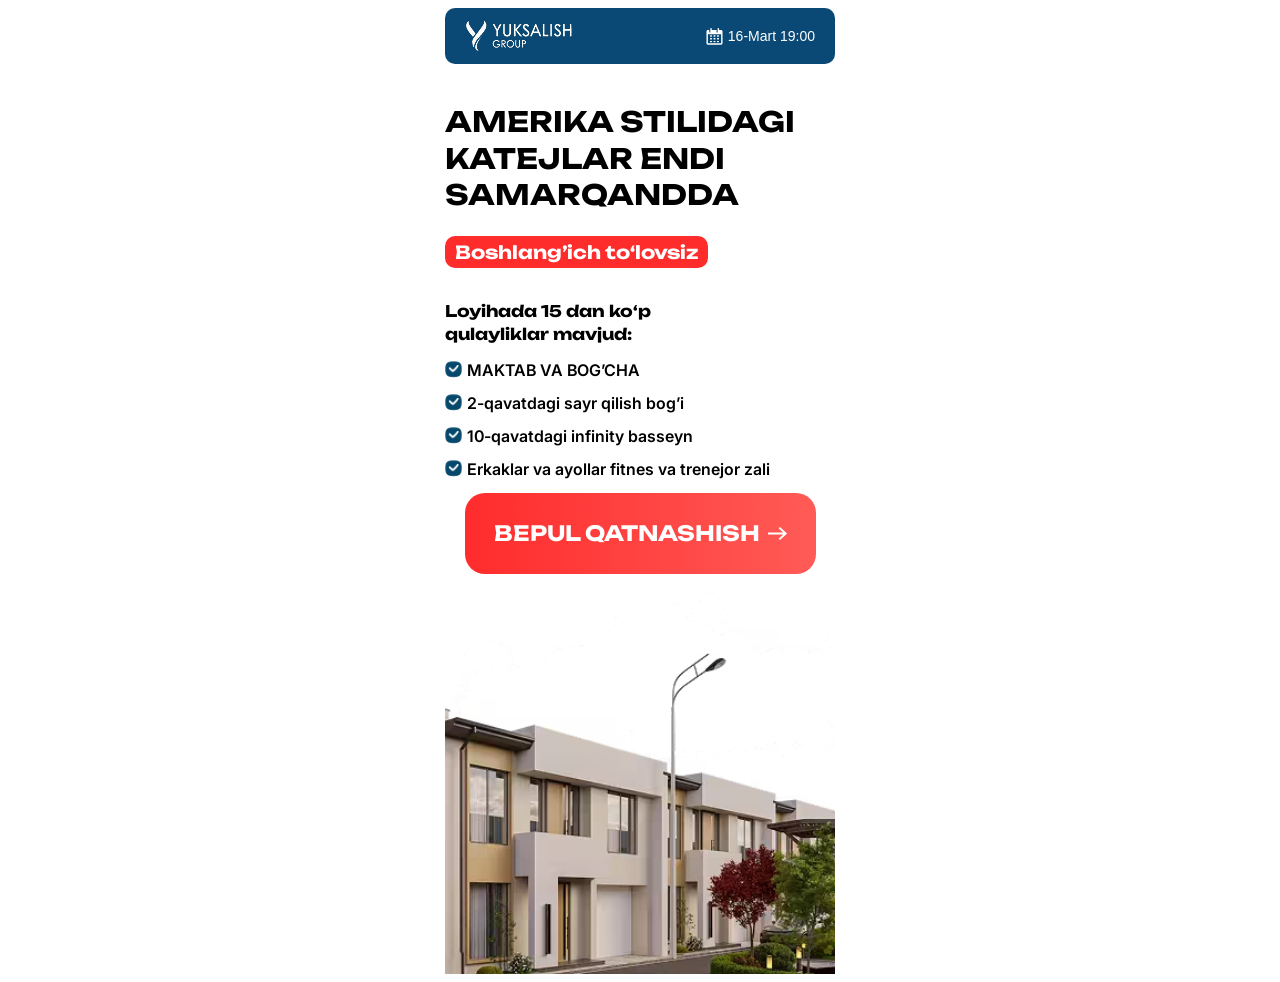
==== c/index.html @ 9c304bfe "first commit" ====
<!DOCTYPE html>
<html lang="uz">

<head>
  <meta charset="UTF-8">
  <meta name="viewport" content="width=device-width, initial-scale=1.0">
  <title>b</title>
  <link rel="stylesheet" href="./css/main.css" media="print" onload="this.media='all'" />
  <noscript>
    <link rel="stylesheet" href="./css/main.css" />
  </noscript>

</head>

<body>

  <header class="header">
    <div class="header__container container">
      <img src="./images/header/header__logo.avif" alt="logo" class="logo" width="107" height="33" loading="lazy">
      <p class="header__text"><img src="./images/header/calendar.svg" alt="ing" width="17" height="17" loading="lazy"
          decoding="async">16-Mart 19:00</p>
    </div>
  </header>

  <section class="hero">
    <div class="hero__container container">
      <h2 class="hero__title">
        Amerika stilidagi katejlar endi
        samarqandda
      </h2>
      <p class="hero__text">Boshlang’ich to‘lovsiz</p>
      <p class="hero__bottom__text">Loyihada 15 dan ko‘p <br> qulayliklar mavjud:</p>
      <div class="hero__bottom__flex">
        <p class="hero__bottom__flex__text"><img src="./images/hero/sitcket.svg" alt="img" width="17" height="17"
            loading="lazy" decoding="async4">MAKTAB VA BOG’CHA</p>
        <p class="hero__bottom__flex__text"><img src="./images/hero/sitcket.svg" alt="img" width="17" height="17"
            loading="lazy" decoding="async4">2-qavatdagi sayr qilish bog’i</p>
        <p class="hero__bottom__flex__text"><img src="./images/hero/sitcket.svg" alt="img" width="17" height="17"
            loading="lazy" decoding="async4">10-qavatdagi infinity basseyn</p>
        <p class="hero__bottom__flex__text"><img src="./images/hero/sitcket.svg" alt="img" width="17" height="17"
            loading="lazy" decoding="async4">Erkaklar va ayollar fitnes va trenejor zali</p>
      </div>
      <button class="btn">Bepul qatnashish <img src="./images/hero/hero__arrow.svg" alt="arrow" width="19" height="13"
          loading="lazy" decoding="async"></button>
      <div class="hero__image-wrapper">
      </div>
    </div>
  </section>

</body>

</html>
---- c/css/main.css ----
@font-face {
	font-family: Gilroy;
	src: url(../fonts/Gilroy/Gilroy-Light.woff2);
}
@font-face {
	font-family: FindSansProBold;
	src: url(../fonts/FindSansPro/FindSansPro-Bold\ \(1\).woff2);
}
@font-face {
	font-family: Inter;
	src: url(../fonts/Inter/Inter_18pt-SemiBold.woff2);
}
/* --- CONTAINER --- */
.container {
	/* 320px dan 390px gacha */
	max-width: clamp(320px, 100%, 390px);
	margin-left: auto;
	margin-right: auto;
	padding-left: 20px;
	padding-right: 20px;
}

/* --- HEADER --- */
.header__container {
	background-color: #0a4975;
	/* 300px -> 350px */
	max-width: clamp(300px, 90vw, 350px);
	width: 100%;
	padding: 6px clamp(15px, 5vw, 20px);
	display: flex;
	align-items: center;
	justify-content: space-between;
	border-radius: 10px;
	height: 44px;
	margin: 0 auto 17px auto;
}

.header__text {
	font-family: GilroyBold, sans-serif;
	font-weight: 400;
	/* 12px -> 14px */
	font-size: clamp(12px, 4vw, 14px);
	line-height: 115%;
	color: #ffffff;
	display: flex;
	align-items: center;
	gap: 5px;
}

/* --- HERO --- */
.hero__container {
	overflow: hidden;
	background:
		linear-gradient(0deg, #ffffff, #ffffff),
		linear-gradient(180deg, rgba(78, 210, 255, 0) 45.66%, #4ed2ff 100%);
	padding-bottom: 0;
}

.hero__title {
	font-family: FindSansProBold, sans-serif;
	font-weight: 700;
	/* 24px -> 28px */
	font-size: clamp(24px, 7vw, 28px);
	line-height: 130%;
	text-transform: uppercase;
	margin-bottom: 5px;
	color: #000000;
}

.hero__text {
	font-family: FindSansProBold, sans-serif;
	font-weight: 700;
	/* 16px -> 18px */
	font-size: clamp(16px, 5vw, 18px);
	line-height: 100%;
	color: #ffffff;
	background-color: #ff2c2c;
	display: inline-flex;
	padding: 7px clamp(8px, 3vw, 10px);
	border-radius: 10px;
	margin-bottom: 16px;
}

.hero__bottom__text {
	font-family: FindSansProBold, sans-serif;
	font-weight: 700;
	/* 14px -> 16px */
	font-size: clamp(14px, 4.5vw, 16px);
	line-height: 140%;
	color: #000000;
	margin-bottom: 12px;
}

.hero__bottom__flex__text {
	font-family: Inter, sans-serif;
	font-weight: 600;
	/* 14px -> 16px */
	font-size: clamp(14px, 4.5vw, 16px);
	line-height: 100%;
	display: flex;
	align-items: center;
	gap: 5px;
}

/* --- BUTTON --- */
.btn {
	font-family: FindSansProBold, sans-serif;
	font-weight: 700;
	/* 18px -> 21px */
	font-size: clamp(18px, 6vw, 21px);
	line-height: 100%;
	text-transform: uppercase;
	display: flex;
	align-items: center;
	justify-content: center;
	border-radius: 20px;
	gap: 8px;
	/* 20px -> 30px vertical padding */
	padding: clamp(20px, 8vw, 30px) 0;
	/* 300px -> 351px */
	max-width: clamp(300px, 95vw, 351px);
	width: 100%;
	color: white;
	background: linear-gradient(90deg, #ff2c2c 0%, #ff5b57 100%);
	border: none;
	cursor: pointer;
	margin-left: auto;
	margin-right: auto;
	transition: transform 0.2s ease;
}

.btn:active {
	transform: scale(0.97);
}

/* --- IMAGE --- */
.hero__image-wrapper {
	background-image: url('../images/hero/logo.avif');
	background-repeat: no-repeat;
	background-size: cover;
	background-position: center;
	/* 300px -> 400px balandlik */
	height: clamp(300px, 80vw, 400px);
	width: 100%;
}
---- c/css/main.css ----
@font-face {
	font-family: Gilroy;
	src: url(../fonts/Gilroy/Gilroy-Light.woff2);
}
@font-face {
	font-family: FindSansProBold;
	src: url(../fonts/FindSansPro/FindSansPro-Bold\ \(1\).woff2);
}
@font-face {
	font-family: Inter;
	src: url(../fonts/Inter/Inter_18pt-SemiBold.woff2);
}
/* --- CONTAINER --- */
.container {
	/* 320px dan 390px gacha */
	max-width: clamp(320px, 100%, 390px);
	margin-left: auto;
	margin-right: auto;
	padding-left: 20px;
	padding-right: 20px;
}

/* --- HEADER --- */
.header__container {
	background-color: #0a4975;
	/* 300px -> 350px */
	max-width: clamp(300px, 90vw, 350px);
	width: 100%;
	padding: 6px clamp(15px, 5vw, 20px);
	display: flex;
	align-items: center;
	justify-content: space-between;
	border-radius: 10px;
	height: 44px;
	margin: 0 auto 17px auto;
}

.header__text {
	font-family: GilroyBold, sans-serif;
	font-weight: 400;
	/* 12px -> 14px */
	font-size: clamp(12px, 4vw, 14px);
	line-height: 115%;
	color: #ffffff;
	display: flex;
	align-items: center;
	gap: 5px;
}

/* --- HERO --- */
.hero__container {
	overflow: hidden;
	background:
		linear-gradient(0deg, #ffffff, #ffffff),
		linear-gradient(180deg, rgba(78, 210, 255, 0) 45.66%, #4ed2ff 100%);
	padding-bottom: 0;
}

.hero__title {
	font-family: FindSansProBold, sans-serif;
	font-weight: 700;
	/* 24px -> 28px */
	font-size: clamp(24px, 7vw, 28px);
	line-height: 130%;
	text-transform: uppercase;
	margin-bottom: 5px;
	color: #000000;
}

.hero__text {
	font-family: FindSansProBold, sans-serif;
	font-weight: 700;
	/* 16px -> 18px */
	font-size: clamp(16px, 5vw, 18px);
	line-height: 100%;
	color: #ffffff;
	background-color: #ff2c2c;
	display: inline-flex;
	padding: 7px clamp(8px, 3vw, 10px);
	border-radius: 10px;
	margin-bottom: 16px;
}

.hero__bottom__text {
	font-family: FindSansProBold, sans-serif;
	font-weight: 700;
	/* 14px -> 16px */
	font-size: clamp(14px, 4.5vw, 16px);
	line-height: 140%;
	color: #000000;
	margin-bottom: 12px;
}

.hero__bottom__flex__text {
	font-family: Inter, sans-serif;
	font-weight: 600;
	/* 14px -> 16px */
	font-size: clamp(14px, 4.5vw, 16px);
	line-height: 100%;
	display: flex;
	align-items: center;
	gap: 5px;
}

/* --- BUTTON --- */
.btn {
	font-family: FindSansProBold, sans-serif;
	font-weight: 700;
	/* 18px -> 21px */
	font-size: clamp(18px, 6vw, 21px);
	line-height: 100%;
	text-transform: uppercase;
	display: flex;
	align-items: center;
	justify-content: center;
	border-radius: 20px;
	gap: 8px;
	/* 20px -> 30px vertical padding */
	padding: clamp(20px, 8vw, 30px) 0;
	/* 300px -> 351px */
	max-width: clamp(300px, 95vw, 351px);
	width: 100%;
	color: white;
	background: linear-gradient(90deg, #ff2c2c 0%, #ff5b57 100%);
	border: none;
	cursor: pointer;
	margin-left: auto;
	margin-right: auto;
	transition: transform 0.2s ease;
}

.btn:active {
	transform: scale(0.97);
}

/* --- IMAGE --- */
.hero__image-wrapper {
	background-image: url('../images/hero/logo.avif');
	background-repeat: no-repeat;
	background-size: cover;
	background-position: center;
	/* 300px -> 400px balandlik */
	height: clamp(300px, 80vw, 400px);
	width: 100%;
}
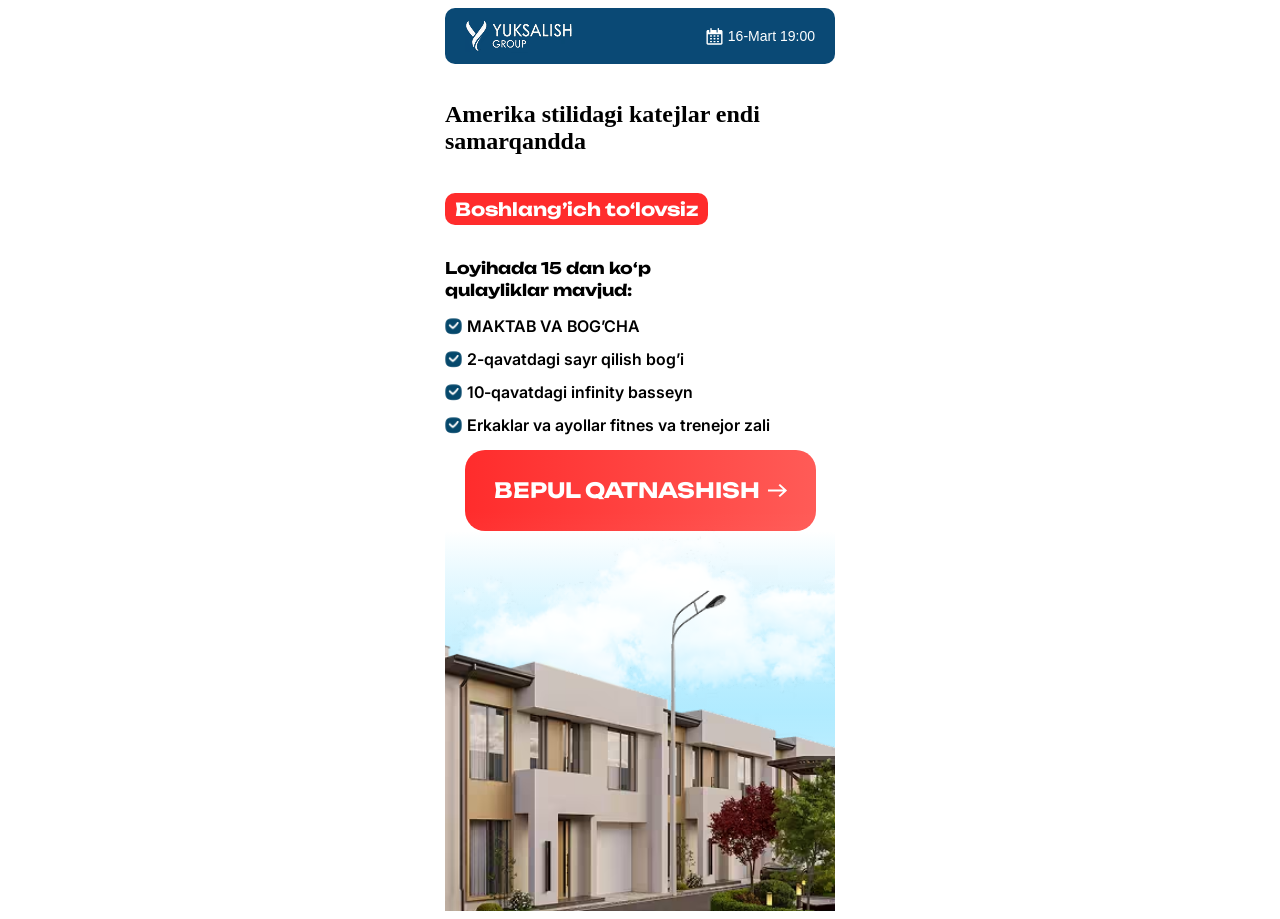
==== commit ac9d4a24: "add" ====
--- a/c/index.html
+++ b/c/index.html
@@ -5,6 +5,9 @@
   <meta charset="UTF-8">
   <meta name="viewport" content="width=device-width, initial-scale=1.0">
   <title>b</title>
+  <style>
+    .container{max-width:clamp(320px, 100%, 390px);margin-left:auto;margin-right:auto;padding-left:20px;padding-right:20px}.header__container{background-color:#0a4975;max-width:clamp(300px, 90vw, 350px);width:100%;padding:6px clamp(15px, 5vw, 20px);display:flex;align-items:center;justify-content:space-between;border-radius:10px;height:44px;margin:0 auto 17px auto}.header__text{font-family:GilroyBold,sans-serif;font-weight:400;font-size:clamp(12px, 4vw, 14px);line-height:115%;color:#fff;display:flex;align-items:center;gap:5px}.hero__container{overflow:hidden;background:linear-gradient(0deg,#ffffff,#ffffff),linear-gradient(180deg,#fff0 45.66%,#4ed2ff 100%);padding-bottom:0};.hero__title{font-family:FindSansProBold,sans-serif;font-weight:700;font-size:clamp(24px, 7vw, 28px);line-height:130%;text-transform:uppercase;margin-bottom:5px;color:#000}.hero__text{font-family:FindSansProBold,sans-serif;font-weight:700;font-size:clamp(16px, 5vw, 18px);line-height:100%;color:#fff;background-color:#ff2c2c;display:inline-flex;padding:7px clamp(8px, 3vw, 10px);border-radius:10px;margin-bottom:16px}.hero__bottom__text{font-family:FindSansProBold,sans-serif;font-weight:700;font-size:clamp(14px, 4.5vw, 16px);line-height:140%;color:#000;margin-bottom:12px}.hero__bottom__flex__text{font-family:Inter,sans-serif;font-weight:600;font-size:clamp(14px, 4.5vw, 16px);line-height:100%;display:flex;align-items:center;gap:5px}.btn{font-family:FindSansProBold,sans-serif;font-weight:700;font-size:clamp(18px, 6vw, 21px);line-height:100%;text-transform:uppercase;display:flex;align-items:center;justify-content:center;border-radius:20px;gap:8px;padding:clamp(20px, 8vw, 30px) 0;max-width:clamp(300px, 95vw, 351px);width:100%;color:#fff;background:linear-gradient(90deg,#ff2c2c 0%,#ff5b57 100%);border:none;cursor:pointer;margin-left:auto;margin-right:auto;transition:transform 0.2s ease}.btn:active{transform:scale(.97)}
+  </style>
   <link rel="stylesheet" href="./css/main.css" media="print" onload="this.media='all'" />
   <noscript>
     <link rel="stylesheet" href="./css/main.css" />
@@ -40,13 +43,62 @@
         <p class="hero__bottom__flex__text"><img src="./images/hero/sitcket.svg" alt="img" width="17" height="17"
             loading="lazy" decoding="async4">Erkaklar va ayollar fitnes va trenejor zali</p>
       </div>
-      <button class="btn">Bepul qatnashish <img src="./images/hero/hero__arrow.svg" alt="arrow" width="19" height="13"
+      <button class="btn" id="open">Bepul qatnashish <img src="./images/hero/hero__arrow.svg" alt="arrow" width="19" height="13"
           loading="lazy" decoding="async"></button>
       <div class="hero__image-wrapper">
       </div>
     </div>
   </section>
 
+      <div id="registrationModal" class="homeModal" style="display: none">  
+    <div class="homeModalOverlay"></div>
+    <div class="homeFormContainer">
+      <button class="closeButton" id="closeModalBtn">
+        <svg xmlns="http://www.w3.org/2000/svg" width="16" height="16" viewBox="0 0 12 12" fill="none">
+          <path d="M1 11L11 1M1 1.00001L11 11" stroke="currentColor" stroke-width="1.5" stroke-linecap="round" />
+        </svg>
+      </button>
+      <div class="homeFormTop">
+        <h1 class="homeFormTopTitle">
+          Ro'yxatdan o'tish uchun <br> ma'lumotlaringizni kiriting!
+        </h1>
+      </div>
+      <form id="registrationForm" name="contact-form">
+        <div class="HomeFormRow">
+          <label class="HomeFormRowLabel" for="name">Ismingiz:</label>
+          <input class="HomeFormRowInput" type="text" id="name" name="name" placeholder="Ismingizni kiriting"
+            autocomplete="name" />
+          <p class="homeFormErrorText" id="nameError" style="display: none">❌ Ismingizni kiriting!</p>
+        </div>
+
+        <div class="HomeFormRow">
+          <label class="HomeFormRowLabel" for="phone">Telefon raqamingiz:</label>
+          <div class="phone-input-container">
+            <button type="button" class="selected-country" id="selectedCountry">
+              
+              <span class="selected-code" id="selectedCountryCodeText">+998</span>
+            </button>
+            <div class="country-dropdown" id="countryDropdown" style="display:none"></div>
+            <div class="phone-field" style="flex: 1;">
+              <input class="HomeFormRowInput phone-input" type="tel" id="phone" name="phone" inputmode="numeric"
+                placeholder="88 888 88 88" autocomplete="tel"
+                style="border: none; background-color: transparent; padding-left: 5px; width: 100%;" />
+            </div>
+          </div>
+          <p class="homeFormErrorText" id="phoneError" style="display:none">❌ Telefon raqam mos emas!</p>
+        </div>
+
+        <button type="submit" class="HomeFormBtn" id="submitBtn">DAVOM ETISH</button>
+      </form>
+    </div>
+  </div>
+
+  <script defer src="./js/app.js"></script>
+  <script defer src="./js/main.js"></script>
+  <script defer src="./js/phoneFormatter.js"></script>
+  <script defer src="./js/thankYou.js"></script>
+
+
 </body>
 
 </html>
--- a/c/css/main.css
+++ b/c/css/main.css
@@ -1,18 +1,24 @@
 @font-face {
 	font-family: Gilroy;
 	src: url(../fonts/Gilroy/Gilroy-Light.woff2);
+	font-display: swap;
 }
 @font-face {
 	font-family: FindSansProBold;
-	src: url(../fonts/FindSansPro/FindSansPro-Bold\ \(1\).woff2);
+	src: url(../fonts/FindSansPro/FindSansPro-Bold.woff2);
+	font-display: swap;
 }
 @font-face {
 	font-family: Inter;
 	src: url(../fonts/Inter/Inter_18pt-SemiBold.woff2);
+	font-display: swap;
 }
-/* --- CONTAINER --- */
+
+.homeModal, .homeModalOverlay {position: fixed;top: 0;height: 100vh;width: 100%;left: 0;}.homeModal {z-index: 9999;justify-content: center;align-items: center;display: flex;}.homeModalOverlay {background-color: rgba(0, 0, 0, 0.3);backdrop-filter: blur(5px);}.homeFormContainer {position: relative;z-index: 9999;background-color: #fff;color: #000;border-radius: 8px;padding: 20px 40px 40px;width: 100%;max-width: 520px;box-shadow: 0 4px 12px rgba(0, 0, 0, 0.1);margin: 0 20px;position: fixed;top: 50%;left: 50%;transform: translate(-50%, -50%);}.homeFormTop {display: flex;justify-content: space-between;}.homeFormTopTitle {font-family: Inter, sans-serif;font-size: clamp(21px, 6.6vw, 24px);margin: 0 0 20px;color: #000;font-weight: 600;text-align: center;margin-left: auto;margin-right: auto;}.closeButton {background: 0 0;border: none;cursor: pointer;padding: 4px;justify-content: center;align-items: center;display: flex;position: absolute;top: 20px;right: 20px;color: #000;}.homeFormErrorText {color: #e53e3e;margin-bottom: 12px;font-size: 14px;font-family: system-ui, -apple-system, BlinkMacSystemFont, "Segoe UI", sans-serif;padding-top: 5px;padding-bottom: 5px;}.HomeFormRowInput, .HomeFormRowLabel {font-family: system-ui, -apple-system, BlinkMacSystemFont, "Segoe UI", sans-serif;font-size: 18px;}.HomeFormRow {margin-bottom: 20px;}.HomeFormRowLabel {display: block;margin-bottom: 6px;color: #000;}.HomeFormRowInput {width: 100%;padding: 10px 16px;border: 1px solid #c9c9c9;min-height: 48px;background-color: #f3f7f8;border-radius: 6px;font-weight: 400;outline: 0;height: 50px;transition: border-color 0.2s;}.HomeFormRowInput:focus {border-color: #e71f1f;}.HomeFormRowInput::placeholder {color: #aaa;}.HomeFormBtn {font-family: sans-serif;height: 60px;width: 100%;cursor: pointer;border-radius: 10px;background-color: #e71f1f;transition: 0.3s;font-weight: 700;font-size: 28px;color: white;text-transform: uppercase;border: none;position: relative;display: flex;align-items: center;justify-content: center;}.phone-input-container {display: flex;align-items: center;position: relative;border: 1px solid #c9c9c9;background-color: transparent;border-radius: 6px;}.phone-input-container:focus {border-color: #e71f1f;}.selected-code {display: flex;margin-left: 10px;}.country-selector {position: relative;margin-right: 10px;}.selected-country {display: flex;align-items: center;padding: 10px;padding-right: 0;border-radius: 6px;cursor: pointer;min-height: 50px;font-family: sans-serif !important;font-size: 18px;font-weight: 400 !important;min-width: max-content;border: none;background-color: transparent;}.country-dropdown {position: absolute;top: 110%;left: 0;width: 100%;background-color: #fff;border: 1px solid #c9c9c9;border-radius: 6px;box-shadow: 0 4px 12px rgba(0, 0, 0, 0.1);z-index: 40;max-height: 200px;overflow-y: auto;font-family: sans-serif !important;font-weight: 400 !important;}.country-option {display: flex;justify-content: space-between;align-items: center;padding: 10px;cursor: pointer;font-family: sans-serif;font-weight: 400 !important;}.country-option:hover {background-color: #f3f7f8;}.country-option.selected {background-color: #e6f0fa;}@media screen and (max-width: 768px) {.homeFormContainer {max-width: 100%;padding: 80px 20px 20px;margin: 0;border-radius: 6px;height: 100vh;}.homeFormTopTitle {text-align: center;max-width: 408px;margin-left: auto;margin-right: auto;font-weight: 700;margin-bottom: 15px;}.homeFormTop {flex-direction: column;align-items: flex-start;}.closeButton {width: 100%;height: 50px;background-color: #000;color: #fff;padding-right: 20px;top: 0;left: 0;justify-content: end;}.homeFormErrorText {font-size: 12px;margin-bottom: 8px;}.HomeFormRowLabel {margin-bottom: 6px;}.HomeFormRowInput {padding: 0 12px;min-height: 40px;background-color: transparent;}.HomeFormRowInput::placeholder {color: #a3a3a3;}.HomeFormBtn {font-size: 18px;font-weight: 700;margin-top: 24px;}}@media screen and (max-width: 480px) {.homeFormContainer {max-width: 100%;padding: 80px 20px 20px;margin: 0;border-radius: 6px;height: 100vh;}.homeFormTopTitle {text-align: center;margin: 0 auto 15px;}.homeFormErrorText {font-size: 12px;margin-bottom: 8px;}.HomeFormRowLabel {margin-bottom: 6px;}.HomeFormRowInput {padding: 0 12px;min-height: 40px;background-color: transparent;border-radius: 10px;}.HomeFormRowInput::placeholder {color: #a3a3a3;}.HomeFormBtn {font-size: 16px;padding: 10px 0;margin-top: 24px;height: 50px;}}
+
+
+/* 
 .container {
-	/* 320px dan 390px gacha */
 	max-width: clamp(320px, 100%, 390px);
 	margin-left: auto;
 	margin-right: auto;
@@ -20,10 +26,8 @@
 	padding-right: 20px;
 }
 
-/* --- HEADER --- */
 .header__container {
 	background-color: #0a4975;
-	/* 300px -> 350px */
 	max-width: clamp(300px, 90vw, 350px);
 	width: 100%;
 	padding: 6px clamp(15px, 5vw, 20px);
@@ -38,7 +42,6 @@
 .header__text {
 	font-family: GilroyBold, sans-serif;
 	font-weight: 400;
-	/* 12px -> 14px */
 	font-size: clamp(12px, 4vw, 14px);
 	line-height: 115%;
 	color: #ffffff;
@@ -47,7 +50,6 @@
 	gap: 5px;
 }
 
-/* --- HERO --- */
 .hero__container {
 	overflow: hidden;
 	background:
@@ -59,7 +61,6 @@
 .hero__title {
 	font-family: FindSansProBold, sans-serif;
 	font-weight: 700;
-	/* 24px -> 28px */
 	font-size: clamp(24px, 7vw, 28px);
 	line-height: 130%;
 	text-transform: uppercase;
@@ -70,7 +71,6 @@
 .hero__text {
 	font-family: FindSansProBold, sans-serif;
 	font-weight: 700;
-	/* 16px -> 18px */
 	font-size: clamp(16px, 5vw, 18px);
 	line-height: 100%;
 	color: #ffffff;
@@ -84,7 +84,6 @@
 .hero__bottom__text {
 	font-family: FindSansProBold, sans-serif;
 	font-weight: 700;
-	/* 14px -> 16px */
 	font-size: clamp(14px, 4.5vw, 16px);
 	line-height: 140%;
 	color: #000000;
@@ -94,7 +93,6 @@
 .hero__bottom__flex__text {
 	font-family: Inter, sans-serif;
 	font-weight: 600;
-	/* 14px -> 16px */
 	font-size: clamp(14px, 4.5vw, 16px);
 	line-height: 100%;
 	display: flex;
@@ -102,11 +100,9 @@
 	gap: 5px;
 }
 
-/* --- BUTTON --- */
 .btn {
 	font-family: FindSansProBold, sans-serif;
 	font-weight: 700;
-	/* 18px -> 21px */
 	font-size: clamp(18px, 6vw, 21px);
 	line-height: 100%;
 	text-transform: uppercase;
@@ -115,9 +111,7 @@
 	justify-content: center;
 	border-radius: 20px;
 	gap: 8px;
-	/* 20px -> 30px vertical padding */
 	padding: clamp(20px, 8vw, 30px) 0;
-	/* 300px -> 351px */
 	max-width: clamp(300px, 95vw, 351px);
 	width: 100%;
 	color: white;
@@ -131,15 +125,44 @@
 
 .btn:active {
 	transform: scale(0.97);
+} */
+
+.hero__image-wrapper {
+  width: 100%;
+  height: clamp(350px, 90vw, 400px); /* Biroq balandroq qildik, yoyilishi chiroyli bo'lishi uchun */
+  position: relative;
+  
+  background-image: 
+    /* 1. Asosiy rasm */
+    url('../images/hero/logo.avif'), 
+    /* 2. Oq rangli fade - tugma atrofini tozalash uchun */
+    linear-gradient(180deg, 
+      rgba(255, 255, 255, 0) 0%, 
+      rgba(255, 255, 255, 0.2) 50%, 
+      rgba(255, 255, 255, 1) 90% /* Tugma tagida butunlay oq bo'ladi */
+    ),
+    /* 3. Ko'k gradient - tepadan tugma tagigacha yoyiladi */
+    linear-gradient(180deg, 
+      rgba(78, 210, 255, 0) 5%, 
+      rgba(78, 210, 255, 0.5) 45%, 
+      rgba(78, 210, 255, 0.8) 75%, 
+      #4ed2ff 100%
+    );
+
+  background-repeat: no-repeat;
+  background-size: cover;
+  background-position: center 15%; /* Binolarni biroz teparoqqa surdik */
+  
+  /* Tugma va matnlar uchun zamin tayyorlaymiz */
+  margin-top: -20px; 
 }
 
-/* --- IMAGE --- */
-.hero__image-wrapper {
-	background-image: url('../images/hero/logo.avif');
-	background-repeat: no-repeat;
-	background-size: cover;
-	background-position: center;
-	/* 300px -> 400px balandlik */
-	height: clamp(300px, 80vw, 400px);
-	width: 100%;
-}
+/* Agar tugma shu wrapper ichida bo'lsa, uning soyasini ham biroz moslaymiz */
+.inner__btn {
+  /* ... sizdagi qolgan stillar ... */
+  z-index: 10;
+  /* Tugma ostidagi soya gradient bilan urushmasligi uchun biroz shaffofroq */
+  box-shadow: 
+    0px 6px 0px 0px #d61f1f,
+    0px 2px 3px 1px rgba(255, 255, 255, 0.3) inset;
+}
--- a/c/css/main.css
+++ b/c/css/main.css
@@ -1,18 +1,24 @@
 @font-face {
 	font-family: Gilroy;
 	src: url(../fonts/Gilroy/Gilroy-Light.woff2);
+	font-display: swap;
 }
 @font-face {
 	font-family: FindSansProBold;
-	src: url(../fonts/FindSansPro/FindSansPro-Bold\ \(1\).woff2);
+	src: url(../fonts/FindSansPro/FindSansPro-Bold.woff2);
+	font-display: swap;
 }
 @font-face {
 	font-family: Inter;
 	src: url(../fonts/Inter/Inter_18pt-SemiBold.woff2);
+	font-display: swap;
 }
-/* --- CONTAINER --- */
+
+.homeModal, .homeModalOverlay {position: fixed;top: 0;height: 100vh;width: 100%;left: 0;}.homeModal {z-index: 9999;justify-content: center;align-items: center;display: flex;}.homeModalOverlay {background-color: rgba(0, 0, 0, 0.3);backdrop-filter: blur(5px);}.homeFormContainer {position: relative;z-index: 9999;background-color: #fff;color: #000;border-radius: 8px;padding: 20px 40px 40px;width: 100%;max-width: 520px;box-shadow: 0 4px 12px rgba(0, 0, 0, 0.1);margin: 0 20px;position: fixed;top: 50%;left: 50%;transform: translate(-50%, -50%);}.homeFormTop {display: flex;justify-content: space-between;}.homeFormTopTitle {font-family: Inter, sans-serif;font-size: clamp(21px, 6.6vw, 24px);margin: 0 0 20px;color: #000;font-weight: 600;text-align: center;margin-left: auto;margin-right: auto;}.closeButton {background: 0 0;border: none;cursor: pointer;padding: 4px;justify-content: center;align-items: center;display: flex;position: absolute;top: 20px;right: 20px;color: #000;}.homeFormErrorText {color: #e53e3e;margin-bottom: 12px;font-size: 14px;font-family: system-ui, -apple-system, BlinkMacSystemFont, "Segoe UI", sans-serif;padding-top: 5px;padding-bottom: 5px;}.HomeFormRowInput, .HomeFormRowLabel {font-family: system-ui, -apple-system, BlinkMacSystemFont, "Segoe UI", sans-serif;font-size: 18px;}.HomeFormRow {margin-bottom: 20px;}.HomeFormRowLabel {display: block;margin-bottom: 6px;color: #000;}.HomeFormRowInput {width: 100%;padding: 10px 16px;border: 1px solid #c9c9c9;min-height: 48px;background-color: #f3f7f8;border-radius: 6px;font-weight: 400;outline: 0;height: 50px;transition: border-color 0.2s;}.HomeFormRowInput:focus {border-color: #e71f1f;}.HomeFormRowInput::placeholder {color: #aaa;}.HomeFormBtn {font-family: sans-serif;height: 60px;width: 100%;cursor: pointer;border-radius: 10px;background-color: #e71f1f;transition: 0.3s;font-weight: 700;font-size: 28px;color: white;text-transform: uppercase;border: none;position: relative;display: flex;align-items: center;justify-content: center;}.phone-input-container {display: flex;align-items: center;position: relative;border: 1px solid #c9c9c9;background-color: transparent;border-radius: 6px;}.phone-input-container:focus {border-color: #e71f1f;}.selected-code {display: flex;margin-left: 10px;}.country-selector {position: relative;margin-right: 10px;}.selected-country {display: flex;align-items: center;padding: 10px;padding-right: 0;border-radius: 6px;cursor: pointer;min-height: 50px;font-family: sans-serif !important;font-size: 18px;font-weight: 400 !important;min-width: max-content;border: none;background-color: transparent;}.country-dropdown {position: absolute;top: 110%;left: 0;width: 100%;background-color: #fff;border: 1px solid #c9c9c9;border-radius: 6px;box-shadow: 0 4px 12px rgba(0, 0, 0, 0.1);z-index: 40;max-height: 200px;overflow-y: auto;font-family: sans-serif !important;font-weight: 400 !important;}.country-option {display: flex;justify-content: space-between;align-items: center;padding: 10px;cursor: pointer;font-family: sans-serif;font-weight: 400 !important;}.country-option:hover {background-color: #f3f7f8;}.country-option.selected {background-color: #e6f0fa;}@media screen and (max-width: 768px) {.homeFormContainer {max-width: 100%;padding: 80px 20px 20px;margin: 0;border-radius: 6px;height: 100vh;}.homeFormTopTitle {text-align: center;max-width: 408px;margin-left: auto;margin-right: auto;font-weight: 700;margin-bottom: 15px;}.homeFormTop {flex-direction: column;align-items: flex-start;}.closeButton {width: 100%;height: 50px;background-color: #000;color: #fff;padding-right: 20px;top: 0;left: 0;justify-content: end;}.homeFormErrorText {font-size: 12px;margin-bottom: 8px;}.HomeFormRowLabel {margin-bottom: 6px;}.HomeFormRowInput {padding: 0 12px;min-height: 40px;background-color: transparent;}.HomeFormRowInput::placeholder {color: #a3a3a3;}.HomeFormBtn {font-size: 18px;font-weight: 700;margin-top: 24px;}}@media screen and (max-width: 480px) {.homeFormContainer {max-width: 100%;padding: 80px 20px 20px;margin: 0;border-radius: 6px;height: 100vh;}.homeFormTopTitle {text-align: center;margin: 0 auto 15px;}.homeFormErrorText {font-size: 12px;margin-bottom: 8px;}.HomeFormRowLabel {margin-bottom: 6px;}.HomeFormRowInput {padding: 0 12px;min-height: 40px;background-color: transparent;border-radius: 10px;}.HomeFormRowInput::placeholder {color: #a3a3a3;}.HomeFormBtn {font-size: 16px;padding: 10px 0;margin-top: 24px;height: 50px;}}
+
+
+/* 
 .container {
-	/* 320px dan 390px gacha */
 	max-width: clamp(320px, 100%, 390px);
 	margin-left: auto;
 	margin-right: auto;
@@ -20,10 +26,8 @@
 	padding-right: 20px;
 }
 
-/* --- HEADER --- */
 .header__container {
 	background-color: #0a4975;
-	/* 300px -> 350px */
 	max-width: clamp(300px, 90vw, 350px);
 	width: 100%;
 	padding: 6px clamp(15px, 5vw, 20px);
@@ -38,7 +42,6 @@
 .header__text {
 	font-family: GilroyBold, sans-serif;
 	font-weight: 400;
-	/* 12px -> 14px */
 	font-size: clamp(12px, 4vw, 14px);
 	line-height: 115%;
 	color: #ffffff;
@@ -47,7 +50,6 @@
 	gap: 5px;
 }
 
-/* --- HERO --- */
 .hero__container {
 	overflow: hidden;
 	background:
@@ -59,7 +61,6 @@
 .hero__title {
 	font-family: FindSansProBold, sans-serif;
 	font-weight: 700;
-	/* 24px -> 28px */
 	font-size: clamp(24px, 7vw, 28px);
 	line-height: 130%;
 	text-transform: uppercase;
@@ -70,7 +71,6 @@
 .hero__text {
 	font-family: FindSansProBold, sans-serif;
 	font-weight: 700;
-	/* 16px -> 18px */
 	font-size: clamp(16px, 5vw, 18px);
 	line-height: 100%;
 	color: #ffffff;
@@ -84,7 +84,6 @@
 .hero__bottom__text {
 	font-family: FindSansProBold, sans-serif;
 	font-weight: 700;
-	/* 14px -> 16px */
 	font-size: clamp(14px, 4.5vw, 16px);
 	line-height: 140%;
 	color: #000000;
@@ -94,7 +93,6 @@
 .hero__bottom__flex__text {
 	font-family: Inter, sans-serif;
 	font-weight: 600;
-	/* 14px -> 16px */
 	font-size: clamp(14px, 4.5vw, 16px);
 	line-height: 100%;
 	display: flex;
@@ -102,11 +100,9 @@
 	gap: 5px;
 }
 
-/* --- BUTTON --- */
 .btn {
 	font-family: FindSansProBold, sans-serif;
 	font-weight: 700;
-	/* 18px -> 21px */
 	font-size: clamp(18px, 6vw, 21px);
 	line-height: 100%;
 	text-transform: uppercase;
@@ -115,9 +111,7 @@
 	justify-content: center;
 	border-radius: 20px;
 	gap: 8px;
-	/* 20px -> 30px vertical padding */
 	padding: clamp(20px, 8vw, 30px) 0;
-	/* 300px -> 351px */
 	max-width: clamp(300px, 95vw, 351px);
 	width: 100%;
 	color: white;
@@ -131,15 +125,44 @@
 
 .btn:active {
 	transform: scale(0.97);
+} */
+
+.hero__image-wrapper {
+  width: 100%;
+  height: clamp(350px, 90vw, 400px); /* Biroq balandroq qildik, yoyilishi chiroyli bo'lishi uchun */
+  position: relative;
+  
+  background-image: 
+    /* 1. Asosiy rasm */
+    url('../images/hero/logo.avif'), 
+    /* 2. Oq rangli fade - tugma atrofini tozalash uchun */
+    linear-gradient(180deg, 
+      rgba(255, 255, 255, 0) 0%, 
+      rgba(255, 255, 255, 0.2) 50%, 
+      rgba(255, 255, 255, 1) 90% /* Tugma tagida butunlay oq bo'ladi */
+    ),
+    /* 3. Ko'k gradient - tepadan tugma tagigacha yoyiladi */
+    linear-gradient(180deg, 
+      rgba(78, 210, 255, 0) 5%, 
+      rgba(78, 210, 255, 0.5) 45%, 
+      rgba(78, 210, 255, 0.8) 75%, 
+      #4ed2ff 100%
+    );
+
+  background-repeat: no-repeat;
+  background-size: cover;
+  background-position: center 15%; /* Binolarni biroz teparoqqa surdik */
+  
+  /* Tugma va matnlar uchun zamin tayyorlaymiz */
+  margin-top: -20px; 
 }
 
-/* --- IMAGE --- */
-.hero__image-wrapper {
-	background-image: url('../images/hero/logo.avif');
-	background-repeat: no-repeat;
-	background-size: cover;
-	background-position: center;
-	/* 300px -> 400px balandlik */
-	height: clamp(300px, 80vw, 400px);
-	width: 100%;
-}
+/* Agar tugma shu wrapper ichida bo'lsa, uning soyasini ham biroz moslaymiz */
+.inner__btn {
+  /* ... sizdagi qolgan stillar ... */
+  z-index: 10;
+  /* Tugma ostidagi soya gradient bilan urushmasligi uchun biroz shaffofroq */
+  box-shadow: 
+    0px 6px 0px 0px #d61f1f,
+    0px 2px 3px 1px rgba(255, 255, 255, 0.3) inset;
+}
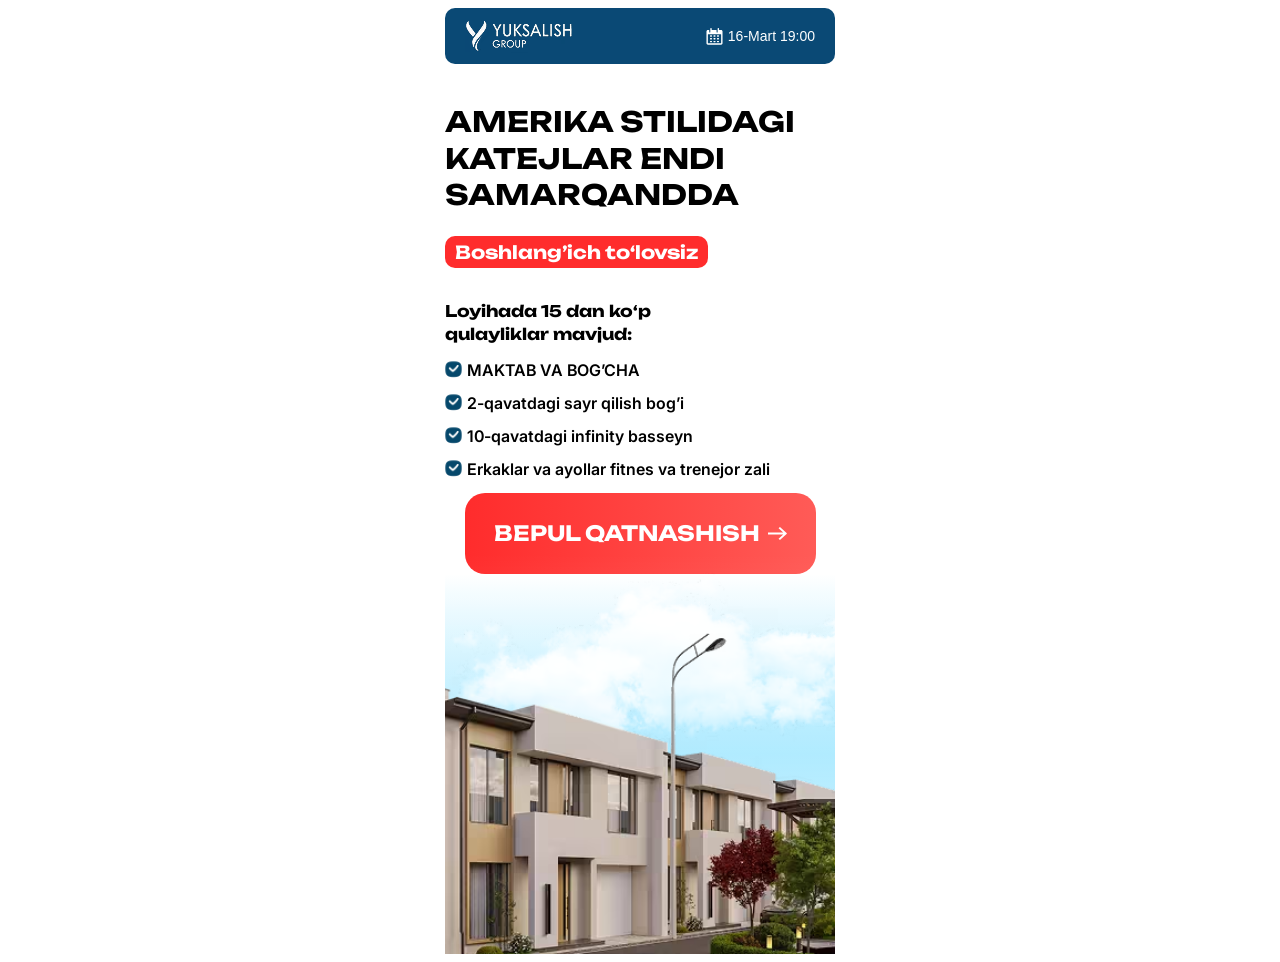
==== commit cf85d184: "add" ====
--- a/c/index.html
+++ b/c/index.html
@@ -6,7 +6,7 @@
   <meta name="viewport" content="width=device-width, initial-scale=1.0">
   <title>b</title>
   <style>
-    .container{max-width:clamp(320px, 100%, 390px);margin-left:auto;margin-right:auto;padding-left:20px;padding-right:20px}.header__container{background-color:#0a4975;max-width:clamp(300px, 90vw, 350px);width:100%;padding:6px clamp(15px, 5vw, 20px);display:flex;align-items:center;justify-content:space-between;border-radius:10px;height:44px;margin:0 auto 17px auto}.header__text{font-family:GilroyBold,sans-serif;font-weight:400;font-size:clamp(12px, 4vw, 14px);line-height:115%;color:#fff;display:flex;align-items:center;gap:5px}.hero__container{overflow:hidden;background:linear-gradient(0deg,#ffffff,#ffffff),linear-gradient(180deg,#fff0 45.66%,#4ed2ff 100%);padding-bottom:0};.hero__title{font-family:FindSansProBold,sans-serif;font-weight:700;font-size:clamp(24px, 7vw, 28px);line-height:130%;text-transform:uppercase;margin-bottom:5px;color:#000}.hero__text{font-family:FindSansProBold,sans-serif;font-weight:700;font-size:clamp(16px, 5vw, 18px);line-height:100%;color:#fff;background-color:#ff2c2c;display:inline-flex;padding:7px clamp(8px, 3vw, 10px);border-radius:10px;margin-bottom:16px}.hero__bottom__text{font-family:FindSansProBold,sans-serif;font-weight:700;font-size:clamp(14px, 4.5vw, 16px);line-height:140%;color:#000;margin-bottom:12px}.hero__bottom__flex__text{font-family:Inter,sans-serif;font-weight:600;font-size:clamp(14px, 4.5vw, 16px);line-height:100%;display:flex;align-items:center;gap:5px}.btn{font-family:FindSansProBold,sans-serif;font-weight:700;font-size:clamp(18px, 6vw, 21px);line-height:100%;text-transform:uppercase;display:flex;align-items:center;justify-content:center;border-radius:20px;gap:8px;padding:clamp(20px, 8vw, 30px) 0;max-width:clamp(300px, 95vw, 351px);width:100%;color:#fff;background:linear-gradient(90deg,#ff2c2c 0%,#ff5b57 100%);border:none;cursor:pointer;margin-left:auto;margin-right:auto;transition:transform 0.2s ease}.btn:active{transform:scale(.97)}
+    .container{max-width:clamp(320px, 100%, 390px);margin-left:auto;margin-right:auto;padding-left:20px;padding-right:20px}.header__container{background-color:#0a4975;max-width:clamp(300px, 90vw, 350px);width:100%;padding:6px clamp(15px, 5vw, 20px);display:flex;align-items:center;justify-content:space-between;border-radius:10px;height:44px;margin:0 auto 17px auto}.header__text{font-family:GilroyBold,sans-serif;font-weight:400;font-size:clamp(12px, 4vw, 14px);line-height:115%;color:#fff;display:flex;align-items:center;gap:5px}.hero__container{overflow:hidden;background:linear-gradient(0deg,#ffffff,#ffffff),linear-gradient(180deg,#fff0 45.66%,#4ed2ff 100%);padding-bottom:0};.hero__title{font-family:FindSansProBold;font-weight:700;font-size:clamp(24px, 7vw, 28px);line-height:130%;text-transform:uppercase;margin-bottom:5px;color:#000}.hero__text{font-family:FindSansProBold,sans-serif;font-weight:700;font-size:clamp(16px, 5vw, 18px);line-height:100%;color:#fff;background-color:#ff2c2c;display:inline-flex;padding:7px clamp(8px, 3vw, 10px);border-radius:10px;margin-bottom:16px}.hero__bottom__text{font-family:FindSansProBold,sans-serif;font-weight:700;font-size:clamp(14px, 4.5vw, 16px);line-height:140%;color:#000;margin-bottom:12px}.hero__bottom__flex__text{font-family:Inter,sans-serif;font-weight:600;font-size:clamp(14px, 4.5vw, 16px);line-height:100%;display:flex;align-items:center;gap:5px}.btn{font-family:FindSansProBold,sans-serif;font-weight:700;font-size:clamp(18px, 6vw, 21px);line-height:100%;text-transform:uppercase;display:flex;align-items:center;justify-content:center;border-radius:20px;gap:8px;padding:clamp(20px, 8vw, 30px) 0;max-width:clamp(300px, 95vw, 351px);width:100%;color:#fff;background:linear-gradient(90deg,#ff2c2c 0%,#ff5b57 100%);border:none;cursor:pointer;margin-left:auto;margin-right:auto;transition:transform 0.2s ease}.btn:active{transform:scale(.97)}
   </style>
   <link rel="stylesheet" href="./css/main.css" media="print" onload="this.media='all'" />
   <noscript>
--- a/c/css/main.css
+++ b/c/css/main.css
@@ -13,9 +13,18 @@
 	src: url(../fonts/Inter/Inter_18pt-SemiBold.woff2);
 	font-display: swap;
 }
+.homeModal, .homeModalOverlay {position: fixed;top: 0;height: 100vh;width: 100%;left: 0;}.homeModal {z-index: 9999;justify-content: center;align-items: center;display: flex;}.homeModalOverlay {background-color: rgba(0, 0, 0, 0.3);backdrop-filter: blur(5px);}.homeFormContainer {position: relative;z-index: 9999;background-color: #fff;color: #000;border-radius: 8px;padding: 20px 40px 40px;width: 100%;max-width: 520px;box-shadow: 0 4px 12px rgba(0, 0, 0, 0.1);margin: 0 20px;position: fixed;top: 50%;left: 50%;transform: translate(-50%, -50%);}.homeFormTop {display: flex;justify-content: space-between;}.homeFormTopTitle {font-family: Inter, sans-serif;font-size: clamp(21px, 6.6vw, 24px);margin: 0 0 20px;color: #000;font-weight: 600;text-align: center;margin-left: auto;margin-right: auto;}.closeButton {background: 0 0;border: none;cursor: pointer;padding: 4px;justify-content: center;align-items: center;display: flex;position: absolute;top: 20px;right: 20px;color: #000;}.homeFormErrorText {color: #e53e3e;margin-bottom: 12px;font-size: 14px;font-family: system-ui, -apple-system, BlinkMacSystemFont, "Segoe UI", sans-serif;padding-top: 5px;padding-bottom: 5px;}.HomeFormRowInput, .HomeFormRowLabel {font-family: system-ui, -apple-system, BlinkMacSystemFont, "Segoe UI", sans-serif;font-size: 18px;}.HomeFormRow {margin-bottom: 20px;}.HomeFormRowLabel {display: block;margin-bottom: 6px;color: #000;}.HomeFormRowInput {width: 490px;padding: 10px 16px;border: 1px solid #c9c9c9;min-height: 48px;background-color: #f3f7f8;border-radius: 6px;font-weight: 400;outline: 0;height: 50px;transition: border-color 0.2s;}.HomeFormRowInput:focus {border-color: #e71f1f;}.HomeFormRowInput::placeholder {color: #aaa;}.HomeFormBtn {font-family: sans-serif;height: 60px;width: 100%;cursor: pointer;border-radius: 10px;background-color: #e71f1f;transition: 0.3s;font-weight: 700;font-size: 28px;color: white;text-transform: uppercase;border: none;position: relative;display: flex;align-items: center;justify-content: center;}.phone-input-container {display: flex;align-items: center;position: relative;border: 1px solid #c9c9c9;background-color: transparent;border-radius: 6px;}.phone-input-container:focus {border-color: #e71f1f;}.selected-code {display: flex;margin-left: 10px;}.country-selector {position: relative;margin-right: 10px;}.selected-country {display: flex;align-items: center;padding: 10px;padding-right: 0;border-radius: 6px;cursor: pointer;min-height: 50px;font-family: sans-serif !important;font-size: 18px;font-weight: 400 !important;min-width: max-content;border: none;background-color: transparent;}.country-dropdown {position: absolute;top: 110%;left: 0;width: 100%;background-color: #fff;border: 1px solid #c9c9c9;border-radius: 6px;box-shadow: 0 4px 12px rgba(0, 0, 0, 0.1);z-index: 40;max-height: 200px;overflow-y: auto;font-family: sans-serif !important;font-weight: 400 !important;}.country-option {display: flex;justify-content: space-between;align-items: center;padding: 10px;cursor: pointer;font-family: sans-serif;font-weight: 400 !important;}.country-option:hover {background-color: #f3f7f8;}.country-option.selected {background-color: #e6f0fa;}@media screen and (max-width: 768px) {.homeFormContainer {max-width: 100%;padding: 80px 20px 20px;margin: 0;border-radius: 6px;height: 100vh;}.homeFormTopTitle {text-align: center;max-width: 408px;margin-left: auto;margin-right: auto;font-weight: 700;margin-bottom: 15px;}.homeFormTop {flex-direction: column;align-items: flex-start;}.closeButton {width: 100%;height: 50px;background-color: #000;color: #fff;padding-right: 20px;top: 0;left: 0;justify-content: end;}.homeFormErrorText {font-size: 12px;margin-bottom: 8px;}.HomeFormRowLabel {margin-bottom: 6px;}.HomeFormRowInput {padding: 0 12px;min-height: 40px;background-color: transparent;}.HomeFormRowInput::placeholder {color: #a3a3a3;}.HomeFormBtn {font-size: 18px;font-weight: 700;margin-top: 24px;}}@media screen and (max-width: 480px) {.homeFormContainer {max-width: 100%;padding: 80px 20px 20px;margin: 0;border-radius: 6px;height: 100vh;}.homeFormTopTitle {text-align: center;margin: 0 auto 15px;}.homeFormErrorText {font-size: 12px;margin-bottom: 8px;}.HomeFormRowLabel {margin-bottom: 6px;}.HomeFormRowInput {padding: 0 12px;min-height: 40px;background-color: transparent;border-radius: 10px;}.HomeFormRowInput::placeholder {color: #a3a3a3;}.HomeFormBtn {font-size: 16px;padding: 10px 0;margin-top: 24px;height: 50px;}}
 
-.homeModal, .homeModalOverlay {position: fixed;top: 0;height: 100vh;width: 100%;left: 0;}.homeModal {z-index: 9999;justify-content: center;align-items: center;display: flex;}.homeModalOverlay {background-color: rgba(0, 0, 0, 0.3);backdrop-filter: blur(5px);}.homeFormContainer {position: relative;z-index: 9999;background-color: #fff;color: #000;border-radius: 8px;padding: 20px 40px 40px;width: 100%;max-width: 520px;box-shadow: 0 4px 12px rgba(0, 0, 0, 0.1);margin: 0 20px;position: fixed;top: 50%;left: 50%;transform: translate(-50%, -50%);}.homeFormTop {display: flex;justify-content: space-between;}.homeFormTopTitle {font-family: Inter, sans-serif;font-size: clamp(21px, 6.6vw, 24px);margin: 0 0 20px;color: #000;font-weight: 600;text-align: center;margin-left: auto;margin-right: auto;}.closeButton {background: 0 0;border: none;cursor: pointer;padding: 4px;justify-content: center;align-items: center;display: flex;position: absolute;top: 20px;right: 20px;color: #000;}.homeFormErrorText {color: #e53e3e;margin-bottom: 12px;font-size: 14px;font-family: system-ui, -apple-system, BlinkMacSystemFont, "Segoe UI", sans-serif;padding-top: 5px;padding-bottom: 5px;}.HomeFormRowInput, .HomeFormRowLabel {font-family: system-ui, -apple-system, BlinkMacSystemFont, "Segoe UI", sans-serif;font-size: 18px;}.HomeFormRow {margin-bottom: 20px;}.HomeFormRowLabel {display: block;margin-bottom: 6px;color: #000;}.HomeFormRowInput {width: 100%;padding: 10px 16px;border: 1px solid #c9c9c9;min-height: 48px;background-color: #f3f7f8;border-radius: 6px;font-weight: 400;outline: 0;height: 50px;transition: border-color 0.2s;}.HomeFormRowInput:focus {border-color: #e71f1f;}.HomeFormRowInput::placeholder {color: #aaa;}.HomeFormBtn {font-family: sans-serif;height: 60px;width: 100%;cursor: pointer;border-radius: 10px;background-color: #e71f1f;transition: 0.3s;font-weight: 700;font-size: 28px;color: white;text-transform: uppercase;border: none;position: relative;display: flex;align-items: center;justify-content: center;}.phone-input-container {display: flex;align-items: center;position: relative;border: 1px solid #c9c9c9;background-color: transparent;border-radius: 6px;}.phone-input-container:focus {border-color: #e71f1f;}.selected-code {display: flex;margin-left: 10px;}.country-selector {position: relative;margin-right: 10px;}.selected-country {display: flex;align-items: center;padding: 10px;padding-right: 0;border-radius: 6px;cursor: pointer;min-height: 50px;font-family: sans-serif !important;font-size: 18px;font-weight: 400 !important;min-width: max-content;border: none;background-color: transparent;}.country-dropdown {position: absolute;top: 110%;left: 0;width: 100%;background-color: #fff;border: 1px solid #c9c9c9;border-radius: 6px;box-shadow: 0 4px 12px rgba(0, 0, 0, 0.1);z-index: 40;max-height: 200px;overflow-y: auto;font-family: sans-serif !important;font-weight: 400 !important;}.country-option {display: flex;justify-content: space-between;align-items: center;padding: 10px;cursor: pointer;font-family: sans-serif;font-weight: 400 !important;}.country-option:hover {background-color: #f3f7f8;}.country-option.selected {background-color: #e6f0fa;}@media screen and (max-width: 768px) {.homeFormContainer {max-width: 100%;padding: 80px 20px 20px;margin: 0;border-radius: 6px;height: 100vh;}.homeFormTopTitle {text-align: center;max-width: 408px;margin-left: auto;margin-right: auto;font-weight: 700;margin-bottom: 15px;}.homeFormTop {flex-direction: column;align-items: flex-start;}.closeButton {width: 100%;height: 50px;background-color: #000;color: #fff;padding-right: 20px;top: 0;left: 0;justify-content: end;}.homeFormErrorText {font-size: 12px;margin-bottom: 8px;}.HomeFormRowLabel {margin-bottom: 6px;}.HomeFormRowInput {padding: 0 12px;min-height: 40px;background-color: transparent;}.HomeFormRowInput::placeholder {color: #a3a3a3;}.HomeFormBtn {font-size: 18px;font-weight: 700;margin-top: 24px;}}@media screen and (max-width: 480px) {.homeFormContainer {max-width: 100%;padding: 80px 20px 20px;margin: 0;border-radius: 6px;height: 100vh;}.homeFormTopTitle {text-align: center;margin: 0 auto 15px;}.homeFormErrorText {font-size: 12px;margin-bottom: 8px;}.HomeFormRowLabel {margin-bottom: 6px;}.HomeFormRowInput {padding: 0 12px;min-height: 40px;background-color: transparent;border-radius: 10px;}.HomeFormRowInput::placeholder {color: #a3a3a3;}.HomeFormBtn {font-size: 16px;padding: 10px 0;margin-top: 24px;height: 50px;}}
 
+.hero__title {
+	font-family: FindSansProBold;
+	font-weight: 700;
+	font-size: clamp(24px, 7vw, 28px);
+	line-height: 130%;
+	text-transform: uppercase;
+	margin-bottom: 5px;
+	color: #000000;
+}
 
 /* 
 .container {
@@ -58,15 +67,7 @@
 	padding-bottom: 0;
 }
 
-.hero__title {
-	font-family: FindSansProBold, sans-serif;
-	font-weight: 700;
-	font-size: clamp(24px, 7vw, 28px);
-	line-height: 130%;
-	text-transform: uppercase;
-	margin-bottom: 5px;
-	color: #000000;
-}
+
 
 .hero__text {
 	font-family: FindSansProBold, sans-serif;
--- a/c/css/main.css
+++ b/c/css/main.css
@@ -13,9 +13,18 @@
 	src: url(../fonts/Inter/Inter_18pt-SemiBold.woff2);
 	font-display: swap;
 }
+.homeModal, .homeModalOverlay {position: fixed;top: 0;height: 100vh;width: 100%;left: 0;}.homeModal {z-index: 9999;justify-content: center;align-items: center;display: flex;}.homeModalOverlay {background-color: rgba(0, 0, 0, 0.3);backdrop-filter: blur(5px);}.homeFormContainer {position: relative;z-index: 9999;background-color: #fff;color: #000;border-radius: 8px;padding: 20px 40px 40px;width: 100%;max-width: 520px;box-shadow: 0 4px 12px rgba(0, 0, 0, 0.1);margin: 0 20px;position: fixed;top: 50%;left: 50%;transform: translate(-50%, -50%);}.homeFormTop {display: flex;justify-content: space-between;}.homeFormTopTitle {font-family: Inter, sans-serif;font-size: clamp(21px, 6.6vw, 24px);margin: 0 0 20px;color: #000;font-weight: 600;text-align: center;margin-left: auto;margin-right: auto;}.closeButton {background: 0 0;border: none;cursor: pointer;padding: 4px;justify-content: center;align-items: center;display: flex;position: absolute;top: 20px;right: 20px;color: #000;}.homeFormErrorText {color: #e53e3e;margin-bottom: 12px;font-size: 14px;font-family: system-ui, -apple-system, BlinkMacSystemFont, "Segoe UI", sans-serif;padding-top: 5px;padding-bottom: 5px;}.HomeFormRowInput, .HomeFormRowLabel {font-family: system-ui, -apple-system, BlinkMacSystemFont, "Segoe UI", sans-serif;font-size: 18px;}.HomeFormRow {margin-bottom: 20px;}.HomeFormRowLabel {display: block;margin-bottom: 6px;color: #000;}.HomeFormRowInput {width: 490px;padding: 10px 16px;border: 1px solid #c9c9c9;min-height: 48px;background-color: #f3f7f8;border-radius: 6px;font-weight: 400;outline: 0;height: 50px;transition: border-color 0.2s;}.HomeFormRowInput:focus {border-color: #e71f1f;}.HomeFormRowInput::placeholder {color: #aaa;}.HomeFormBtn {font-family: sans-serif;height: 60px;width: 100%;cursor: pointer;border-radius: 10px;background-color: #e71f1f;transition: 0.3s;font-weight: 700;font-size: 28px;color: white;text-transform: uppercase;border: none;position: relative;display: flex;align-items: center;justify-content: center;}.phone-input-container {display: flex;align-items: center;position: relative;border: 1px solid #c9c9c9;background-color: transparent;border-radius: 6px;}.phone-input-container:focus {border-color: #e71f1f;}.selected-code {display: flex;margin-left: 10px;}.country-selector {position: relative;margin-right: 10px;}.selected-country {display: flex;align-items: center;padding: 10px;padding-right: 0;border-radius: 6px;cursor: pointer;min-height: 50px;font-family: sans-serif !important;font-size: 18px;font-weight: 400 !important;min-width: max-content;border: none;background-color: transparent;}.country-dropdown {position: absolute;top: 110%;left: 0;width: 100%;background-color: #fff;border: 1px solid #c9c9c9;border-radius: 6px;box-shadow: 0 4px 12px rgba(0, 0, 0, 0.1);z-index: 40;max-height: 200px;overflow-y: auto;font-family: sans-serif !important;font-weight: 400 !important;}.country-option {display: flex;justify-content: space-between;align-items: center;padding: 10px;cursor: pointer;font-family: sans-serif;font-weight: 400 !important;}.country-option:hover {background-color: #f3f7f8;}.country-option.selected {background-color: #e6f0fa;}@media screen and (max-width: 768px) {.homeFormContainer {max-width: 100%;padding: 80px 20px 20px;margin: 0;border-radius: 6px;height: 100vh;}.homeFormTopTitle {text-align: center;max-width: 408px;margin-left: auto;margin-right: auto;font-weight: 700;margin-bottom: 15px;}.homeFormTop {flex-direction: column;align-items: flex-start;}.closeButton {width: 100%;height: 50px;background-color: #000;color: #fff;padding-right: 20px;top: 0;left: 0;justify-content: end;}.homeFormErrorText {font-size: 12px;margin-bottom: 8px;}.HomeFormRowLabel {margin-bottom: 6px;}.HomeFormRowInput {padding: 0 12px;min-height: 40px;background-color: transparent;}.HomeFormRowInput::placeholder {color: #a3a3a3;}.HomeFormBtn {font-size: 18px;font-weight: 700;margin-top: 24px;}}@media screen and (max-width: 480px) {.homeFormContainer {max-width: 100%;padding: 80px 20px 20px;margin: 0;border-radius: 6px;height: 100vh;}.homeFormTopTitle {text-align: center;margin: 0 auto 15px;}.homeFormErrorText {font-size: 12px;margin-bottom: 8px;}.HomeFormRowLabel {margin-bottom: 6px;}.HomeFormRowInput {padding: 0 12px;min-height: 40px;background-color: transparent;border-radius: 10px;}.HomeFormRowInput::placeholder {color: #a3a3a3;}.HomeFormBtn {font-size: 16px;padding: 10px 0;margin-top: 24px;height: 50px;}}
 
-.homeModal, .homeModalOverlay {position: fixed;top: 0;height: 100vh;width: 100%;left: 0;}.homeModal {z-index: 9999;justify-content: center;align-items: center;display: flex;}.homeModalOverlay {background-color: rgba(0, 0, 0, 0.3);backdrop-filter: blur(5px);}.homeFormContainer {position: relative;z-index: 9999;background-color: #fff;color: #000;border-radius: 8px;padding: 20px 40px 40px;width: 100%;max-width: 520px;box-shadow: 0 4px 12px rgba(0, 0, 0, 0.1);margin: 0 20px;position: fixed;top: 50%;left: 50%;transform: translate(-50%, -50%);}.homeFormTop {display: flex;justify-content: space-between;}.homeFormTopTitle {font-family: Inter, sans-serif;font-size: clamp(21px, 6.6vw, 24px);margin: 0 0 20px;color: #000;font-weight: 600;text-align: center;margin-left: auto;margin-right: auto;}.closeButton {background: 0 0;border: none;cursor: pointer;padding: 4px;justify-content: center;align-items: center;display: flex;position: absolute;top: 20px;right: 20px;color: #000;}.homeFormErrorText {color: #e53e3e;margin-bottom: 12px;font-size: 14px;font-family: system-ui, -apple-system, BlinkMacSystemFont, "Segoe UI", sans-serif;padding-top: 5px;padding-bottom: 5px;}.HomeFormRowInput, .HomeFormRowLabel {font-family: system-ui, -apple-system, BlinkMacSystemFont, "Segoe UI", sans-serif;font-size: 18px;}.HomeFormRow {margin-bottom: 20px;}.HomeFormRowLabel {display: block;margin-bottom: 6px;color: #000;}.HomeFormRowInput {width: 100%;padding: 10px 16px;border: 1px solid #c9c9c9;min-height: 48px;background-color: #f3f7f8;border-radius: 6px;font-weight: 400;outline: 0;height: 50px;transition: border-color 0.2s;}.HomeFormRowInput:focus {border-color: #e71f1f;}.HomeFormRowInput::placeholder {color: #aaa;}.HomeFormBtn {font-family: sans-serif;height: 60px;width: 100%;cursor: pointer;border-radius: 10px;background-color: #e71f1f;transition: 0.3s;font-weight: 700;font-size: 28px;color: white;text-transform: uppercase;border: none;position: relative;display: flex;align-items: center;justify-content: center;}.phone-input-container {display: flex;align-items: center;position: relative;border: 1px solid #c9c9c9;background-color: transparent;border-radius: 6px;}.phone-input-container:focus {border-color: #e71f1f;}.selected-code {display: flex;margin-left: 10px;}.country-selector {position: relative;margin-right: 10px;}.selected-country {display: flex;align-items: center;padding: 10px;padding-right: 0;border-radius: 6px;cursor: pointer;min-height: 50px;font-family: sans-serif !important;font-size: 18px;font-weight: 400 !important;min-width: max-content;border: none;background-color: transparent;}.country-dropdown {position: absolute;top: 110%;left: 0;width: 100%;background-color: #fff;border: 1px solid #c9c9c9;border-radius: 6px;box-shadow: 0 4px 12px rgba(0, 0, 0, 0.1);z-index: 40;max-height: 200px;overflow-y: auto;font-family: sans-serif !important;font-weight: 400 !important;}.country-option {display: flex;justify-content: space-between;align-items: center;padding: 10px;cursor: pointer;font-family: sans-serif;font-weight: 400 !important;}.country-option:hover {background-color: #f3f7f8;}.country-option.selected {background-color: #e6f0fa;}@media screen and (max-width: 768px) {.homeFormContainer {max-width: 100%;padding: 80px 20px 20px;margin: 0;border-radius: 6px;height: 100vh;}.homeFormTopTitle {text-align: center;max-width: 408px;margin-left: auto;margin-right: auto;font-weight: 700;margin-bottom: 15px;}.homeFormTop {flex-direction: column;align-items: flex-start;}.closeButton {width: 100%;height: 50px;background-color: #000;color: #fff;padding-right: 20px;top: 0;left: 0;justify-content: end;}.homeFormErrorText {font-size: 12px;margin-bottom: 8px;}.HomeFormRowLabel {margin-bottom: 6px;}.HomeFormRowInput {padding: 0 12px;min-height: 40px;background-color: transparent;}.HomeFormRowInput::placeholder {color: #a3a3a3;}.HomeFormBtn {font-size: 18px;font-weight: 700;margin-top: 24px;}}@media screen and (max-width: 480px) {.homeFormContainer {max-width: 100%;padding: 80px 20px 20px;margin: 0;border-radius: 6px;height: 100vh;}.homeFormTopTitle {text-align: center;margin: 0 auto 15px;}.homeFormErrorText {font-size: 12px;margin-bottom: 8px;}.HomeFormRowLabel {margin-bottom: 6px;}.HomeFormRowInput {padding: 0 12px;min-height: 40px;background-color: transparent;border-radius: 10px;}.HomeFormRowInput::placeholder {color: #a3a3a3;}.HomeFormBtn {font-size: 16px;padding: 10px 0;margin-top: 24px;height: 50px;}}
 
+.hero__title {
+	font-family: FindSansProBold;
+	font-weight: 700;
+	font-size: clamp(24px, 7vw, 28px);
+	line-height: 130%;
+	text-transform: uppercase;
+	margin-bottom: 5px;
+	color: #000000;
+}
 
 /* 
 .container {
@@ -58,15 +67,7 @@
 	padding-bottom: 0;
 }
 
-.hero__title {
-	font-family: FindSansProBold, sans-serif;
-	font-weight: 700;
-	font-size: clamp(24px, 7vw, 28px);
-	line-height: 130%;
-	text-transform: uppercase;
-	margin-bottom: 5px;
-	color: #000000;
-}
+
 
 .hero__text {
 	font-family: FindSansProBold, sans-serif;
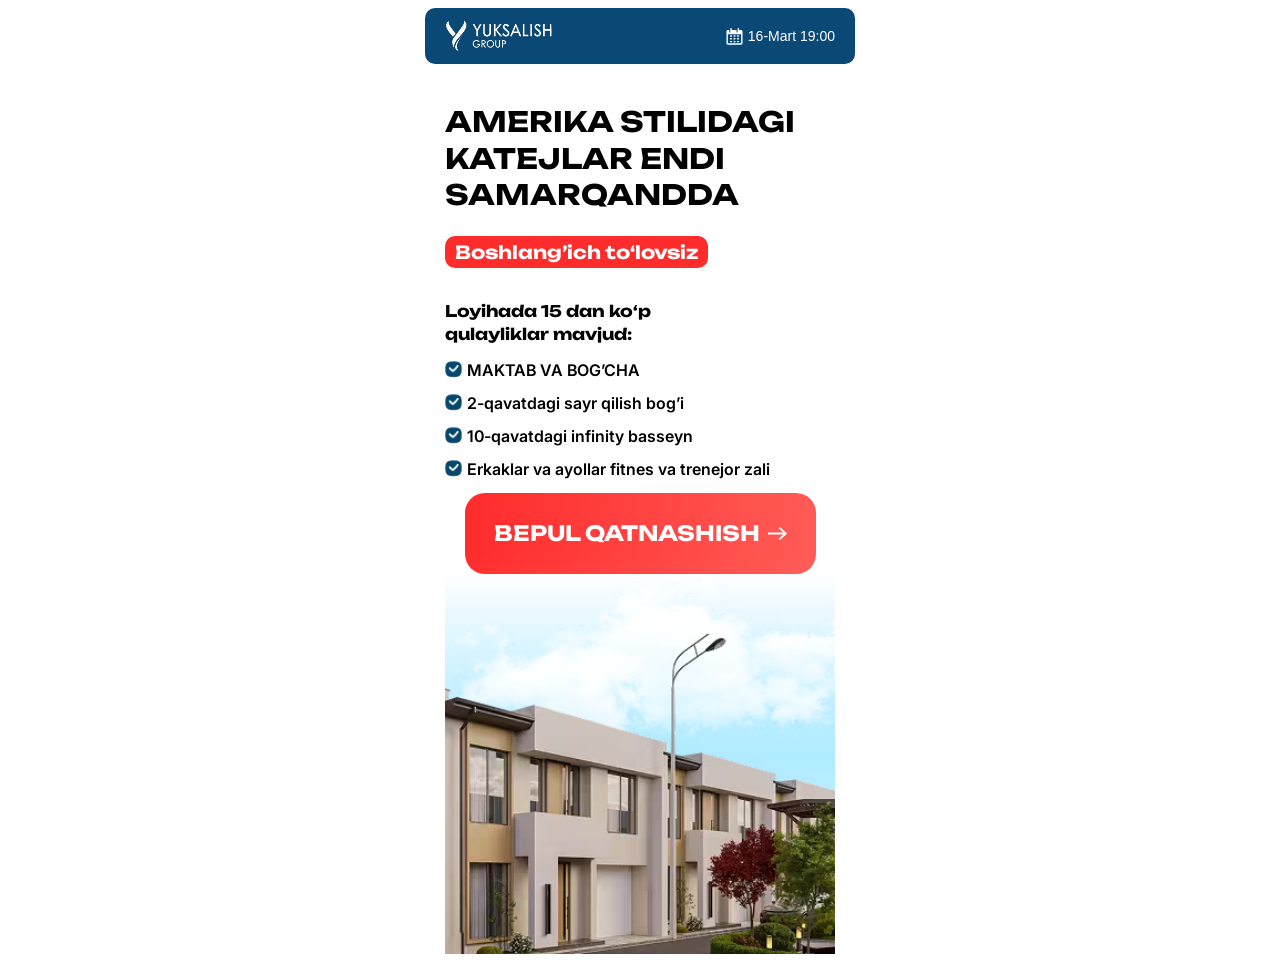
==== commit 43b0b2aa: "add" ====
--- a/c/index.html
+++ b/c/index.html
@@ -6,7 +6,114 @@
   <meta name="viewport" content="width=device-width, initial-scale=1.0">
   <title>b</title>
   <style>
-    .container{max-width:clamp(320px, 100%, 390px);margin-left:auto;margin-right:auto;padding-left:20px;padding-right:20px}.header__container{background-color:#0a4975;max-width:clamp(300px, 90vw, 350px);width:100%;padding:6px clamp(15px, 5vw, 20px);display:flex;align-items:center;justify-content:space-between;border-radius:10px;height:44px;margin:0 auto 17px auto}.header__text{font-family:GilroyBold,sans-serif;font-weight:400;font-size:clamp(12px, 4vw, 14px);line-height:115%;color:#fff;display:flex;align-items:center;gap:5px}.hero__container{overflow:hidden;background:linear-gradient(0deg,#ffffff,#ffffff),linear-gradient(180deg,#fff0 45.66%,#4ed2ff 100%);padding-bottom:0};.hero__title{font-family:FindSansProBold;font-weight:700;font-size:clamp(24px, 7vw, 28px);line-height:130%;text-transform:uppercase;margin-bottom:5px;color:#000}.hero__text{font-family:FindSansProBold,sans-serif;font-weight:700;font-size:clamp(16px, 5vw, 18px);line-height:100%;color:#fff;background-color:#ff2c2c;display:inline-flex;padding:7px clamp(8px, 3vw, 10px);border-radius:10px;margin-bottom:16px}.hero__bottom__text{font-family:FindSansProBold,sans-serif;font-weight:700;font-size:clamp(14px, 4.5vw, 16px);line-height:140%;color:#000;margin-bottom:12px}.hero__bottom__flex__text{font-family:Inter,sans-serif;font-weight:600;font-size:clamp(14px, 4.5vw, 16px);line-height:100%;display:flex;align-items:center;gap:5px}.btn{font-family:FindSansProBold,sans-serif;font-weight:700;font-size:clamp(18px, 6vw, 21px);line-height:100%;text-transform:uppercase;display:flex;align-items:center;justify-content:center;border-radius:20px;gap:8px;padding:clamp(20px, 8vw, 30px) 0;max-width:clamp(300px, 95vw, 351px);width:100%;color:#fff;background:linear-gradient(90deg,#ff2c2c 0%,#ff5b57 100%);border:none;cursor:pointer;margin-left:auto;margin-right:auto;transition:transform 0.2s ease}.btn:active{transform:scale(.97)}
+    .container {
+      max-width: 370px;
+      margin-left: auto;
+      margin-right: auto;
+      padding-left: 20px;
+      padding-right: 20px
+    }
+
+    .header__container {
+      background-color: #0a4975;
+      max-width: 390px;
+      padding: 6px clamp(15px, 5vw, 20px);
+      display: flex;
+      align-items: center;
+      justify-content: space-between;
+      border-radius: 10px;
+      height: 44px;
+      margin: 0 auto 17px auto
+    }
+
+    .header__text {
+      font-family: GilroyBold, sans-serif;
+      font-weight: 400;
+      font-size: clamp(12px, 4vw, 14px);
+      line-height: 115%;
+      color: #fff;
+      display: flex;
+      align-items: center;
+      gap: 5px
+    }
+
+    .hero__container {
+      max-width: 390px;
+      margin-left: auto;
+      margin-right: auto;
+      overflow: hidden;
+      background: linear-gradient(0deg, #ffffff, #ffffff), linear-gradient(180deg, #fff0 45.66%, #4ed2ff 100%);
+      padding-bottom: 0
+    }
+
+    .hero__title {
+      font-family: FindSansProBold;
+      font-weight: 700;
+      font-size: clamp(22px, 3vw, 28px);
+      line-height: 130%;
+      text-transform: uppercase;
+      margin-bottom: 5px;
+      color: #000
+    }
+
+    .hero__text {
+      font-family: FindSansProBold, sans-serif;
+      font-weight: 700;
+      font-size: clamp(16px, 5vw, 18px);
+      line-height: 100%;
+      color: #fff;
+      background-color: #ff2c2c;
+      display: inline-flex;
+      padding: 7px clamp(8px, 3vw, 10px);
+      border-radius: 10px;
+      margin-bottom: 16px
+    }
+
+    .hero__bottom__text {
+      font-family: FindSansProBold, sans-serif;
+      font-weight: 700;
+      font-size: clamp(14px, 4.5vw, 16px);
+      line-height: 140%;
+      color: #000;
+      margin-bottom: 12px
+    }
+
+    .hero__bottom__flex__text {
+      font-family: Inter, sans-serif;
+      font-weight: 600;
+      font-size: clamp(14px, 4.5vw, 16px);
+      line-height: 100%;
+      display: flex;
+      align-items: center;
+      gap: 5px
+    }
+
+    .btn {
+      font-family: FindSansProBold, sans-serif;
+      font-weight: 700;
+      font-size: clamp(18px, 6vw, 21px);
+      line-height: 100%;
+      text-transform: uppercase;
+      display: flex;
+      align-items: center;
+      justify-content: center;
+      border-radius: 20px;
+      gap: 8px;
+      padding: clamp(20px, 8vw, 30px) 0;
+      max-width: clamp(300px, 95vw, 351px);
+      width: 100%;
+      color: #fff;
+      background: linear-gradient(90deg, #ff2c2c 0%, #ff5b57 100%);
+      border: none;
+      cursor: pointer;
+      margin-left: auto;
+      margin-right: auto;
+      transition: transform 0.2s ease
+    }
+
+    .btn:active {
+      transform: scale(.97)
+    }
   </style>
   <link rel="stylesheet" href="./css/main.css" media="print" onload="this.media='all'" />
   <noscript>
@@ -18,7 +125,7 @@
 <body>
 
   <header class="header">
-    <div class="header__container container">
+    <div class="header__container">
       <img src="./images/header/header__logo.avif" alt="logo" class="logo" width="107" height="33" loading="lazy">
       <p class="header__text"><img src="./images/header/calendar.svg" alt="ing" width="17" height="17" loading="lazy"
           decoding="async">16-Mart 19:00</p>
@@ -26,7 +133,7 @@
   </header>
 
   <section class="hero">
-    <div class="hero__container container">
+    <div class="hero__container">
       <h2 class="hero__title">
         Amerika stilidagi katejlar endi
         samarqandda
@@ -43,14 +150,14 @@
         <p class="hero__bottom__flex__text"><img src="./images/hero/sitcket.svg" alt="img" width="17" height="17"
             loading="lazy" decoding="async4">Erkaklar va ayollar fitnes va trenejor zali</p>
       </div>
-      <button class="btn" id="open">Bepul qatnashish <img src="./images/hero/hero__arrow.svg" alt="arrow" width="19" height="13"
-          loading="lazy" decoding="async"></button>
+      <button class="btn" id="open">Bepul qatnashish <img src="./images/hero/hero__arrow.svg" alt="arrow" width="19"
+          height="13" loading="lazy" decoding="async"></button>
       <div class="hero__image-wrapper">
       </div>
     </div>
   </section>
 
-      <div id="registrationModal" class="homeModal" style="display: none">  
+  <div id="registrationModal" class="homeModal" style="display: none">
     <div class="homeModalOverlay"></div>
     <div class="homeFormContainer">
       <button class="closeButton" id="closeModalBtn">
@@ -75,7 +182,7 @@
           <label class="HomeFormRowLabel" for="phone">Telefon raqamingiz:</label>
           <div class="phone-input-container">
             <button type="button" class="selected-country" id="selectedCountry">
-              
+
               <span class="selected-code" id="selectedCountryCodeText">+998</span>
             </button>
             <div class="country-dropdown" id="countryDropdown" style="display:none"></div>
--- a/c/css/main.css
+++ b/c/css/main.css
@@ -13,20 +13,19 @@
 	src: url(../fonts/Inter/Inter_18pt-SemiBold.woff2);
 	font-display: swap;
 }
-.homeModal, .homeModalOverlay {position: fixed;top: 0;height: 100vh;width: 100%;left: 0;}.homeModal {z-index: 9999;justify-content: center;align-items: center;display: flex;}.homeModalOverlay {background-color: rgba(0, 0, 0, 0.3);backdrop-filter: blur(5px);}.homeFormContainer {position: relative;z-index: 9999;background-color: #fff;color: #000;border-radius: 8px;padding: 20px 40px 40px;width: 100%;max-width: 520px;box-shadow: 0 4px 12px rgba(0, 0, 0, 0.1);margin: 0 20px;position: fixed;top: 50%;left: 50%;transform: translate(-50%, -50%);}.homeFormTop {display: flex;justify-content: space-between;}.homeFormTopTitle {font-family: Inter, sans-serif;font-size: clamp(21px, 6.6vw, 24px);margin: 0 0 20px;color: #000;font-weight: 600;text-align: center;margin-left: auto;margin-right: auto;}.closeButton {background: 0 0;border: none;cursor: pointer;padding: 4px;justify-content: center;align-items: center;display: flex;position: absolute;top: 20px;right: 20px;color: #000;}.homeFormErrorText {color: #e53e3e;margin-bottom: 12px;font-size: 14px;font-family: system-ui, -apple-system, BlinkMacSystemFont, "Segoe UI", sans-serif;padding-top: 5px;padding-bottom: 5px;}.HomeFormRowInput, .HomeFormRowLabel {font-family: system-ui, -apple-system, BlinkMacSystemFont, "Segoe UI", sans-serif;font-size: 18px;}.HomeFormRow {margin-bottom: 20px;}.HomeFormRowLabel {display: block;margin-bottom: 6px;color: #000;}.HomeFormRowInput {width: 490px;padding: 10px 16px;border: 1px solid #c9c9c9;min-height: 48px;background-color: #f3f7f8;border-radius: 6px;font-weight: 400;outline: 0;height: 50px;transition: border-color 0.2s;}.HomeFormRowInput:focus {border-color: #e71f1f;}.HomeFormRowInput::placeholder {color: #aaa;}.HomeFormBtn {font-family: sans-serif;height: 60px;width: 100%;cursor: pointer;border-radius: 10px;background-color: #e71f1f;transition: 0.3s;font-weight: 700;font-size: 28px;color: white;text-transform: uppercase;border: none;position: relative;display: flex;align-items: center;justify-content: center;}.phone-input-container {display: flex;align-items: center;position: relative;border: 1px solid #c9c9c9;background-color: transparent;border-radius: 6px;}.phone-input-container:focus {border-color: #e71f1f;}.selected-code {display: flex;margin-left: 10px;}.country-selector {position: relative;margin-right: 10px;}.selected-country {display: flex;align-items: center;padding: 10px;padding-right: 0;border-radius: 6px;cursor: pointer;min-height: 50px;font-family: sans-serif !important;font-size: 18px;font-weight: 400 !important;min-width: max-content;border: none;background-color: transparent;}.country-dropdown {position: absolute;top: 110%;left: 0;width: 100%;background-color: #fff;border: 1px solid #c9c9c9;border-radius: 6px;box-shadow: 0 4px 12px rgba(0, 0, 0, 0.1);z-index: 40;max-height: 200px;overflow-y: auto;font-family: sans-serif !important;font-weight: 400 !important;}.country-option {display: flex;justify-content: space-between;align-items: center;padding: 10px;cursor: pointer;font-family: sans-serif;font-weight: 400 !important;}.country-option:hover {background-color: #f3f7f8;}.country-option.selected {background-color: #e6f0fa;}@media screen and (max-width: 768px) {.homeFormContainer {max-width: 100%;padding: 80px 20px 20px;margin: 0;border-radius: 6px;height: 100vh;}.homeFormTopTitle {text-align: center;max-width: 408px;margin-left: auto;margin-right: auto;font-weight: 700;margin-bottom: 15px;}.homeFormTop {flex-direction: column;align-items: flex-start;}.closeButton {width: 100%;height: 50px;background-color: #000;color: #fff;padding-right: 20px;top: 0;left: 0;justify-content: end;}.homeFormErrorText {font-size: 12px;margin-bottom: 8px;}.HomeFormRowLabel {margin-bottom: 6px;}.HomeFormRowInput {padding: 0 12px;min-height: 40px;background-color: transparent;}.HomeFormRowInput::placeholder {color: #a3a3a3;}.HomeFormBtn {font-size: 18px;font-weight: 700;margin-top: 24px;}}@media screen and (max-width: 480px) {.homeFormContainer {max-width: 100%;padding: 80px 20px 20px;margin: 0;border-radius: 6px;height: 100vh;}.homeFormTopTitle {text-align: center;margin: 0 auto 15px;}.homeFormErrorText {font-size: 12px;margin-bottom: 8px;}.HomeFormRowLabel {margin-bottom: 6px;}.HomeFormRowInput {padding: 0 12px;min-height: 40px;background-color: transparent;border-radius: 10px;}.HomeFormRowInput::placeholder {color: #a3a3a3;}.HomeFormBtn {font-size: 16px;padding: 10px 0;margin-top: 24px;height: 50px;}}
+.homeModal, .homeModalOverlay {position: fixed;top: 0;height: 100vh;width: 100%;left: 0;}.homeModal {z-index: 9999;justify-content: center;align-items: center;display: flex;}.homeModalOverlay {background-color: rgba(0, 0, 0, 0.3);backdrop-filter: blur(5px);}.homeFormContainer {position: relative;z-index: 9999;background-color: #fff;color: #000;border-radius: 8px;padding: 20px 40px 40px;width: 100%;max-width: 520px;box-shadow: 0 4px 12px rgba(0, 0, 0, 0.1);margin: 0 20px;position: fixed;top: 50%;left: 50%;transform: translate(-50%, -50%);}.homeFormTop {display: flex;justify-content: space-between;}.homeFormTopTitle {font-family: Inter, sans-serif;font-size: clamp(21px, 6.6vw, 24px);margin: 0 0 20px;color: #000;font-weight: 600;text-align: center;margin-left: auto;margin-right: auto;}.closeButton {background: 0 0;border: none;cursor: pointer;padding: 4px;justify-content: center;align-items: center;display: flex;position: absolute;top: 20px;right: 20px;color: #000;}.homeFormErrorText {color: #e53e3e;margin-bottom: 12px;font-size: 14px;font-family: system-ui, -apple-system, BlinkMacSystemFont, "Segoe UI", sans-serif;padding-top: 5px;padding-bottom: 5px;}.HomeFormRowInput, .HomeFormRowLabel {font-family: system-ui, -apple-system, BlinkMacSystemFont, "Segoe UI", sans-serif;font-size: 18px;}.HomeFormRow {margin-bottom: 20px;}.HomeFormRowLabel {display: block;margin-bottom: 6px;color: #000;}.HomeFormRowInput {width: 100%;padding: 10px 16px;border: 1px solid #c9c9c9;min-height: 48px;background-color: #f3f7f8;border-radius: 6px;font-weight: 400;outline: 0;height: 50px;transition: border-color 0.2s;}.HomeFormRowInput:focus {border-color: #e71f1f;}.HomeFormRowInput::placeholder {color: #aaa;}.HomeFormBtn {font-family: sans-serif;height: 60px;width: 100%;cursor: pointer;border-radius: 10px;background-color: #e71f1f;transition: 0.3s;font-weight: 700;font-size: 28px;color: white;text-transform: uppercase;border: none;position: relative;display: flex;align-items: center;justify-content: center;}.phone-input-container {display: flex;align-items: center;position: relative;border: 1px solid #c9c9c9;background-color: transparent;border-radius: 6px;}.phone-input-container:focus {border-color: #e71f1f;}.selected-code {display: flex;margin-left: 10px;}.country-selector {position: relative;margin-right: 10px;}.selected-country {display: flex;align-items: center;padding: 10px;padding-right: 0;border-radius: 6px;cursor: pointer;min-height: 50px;font-family: sans-serif !important;font-size: 18px;font-weight: 400 !important;min-width: max-content;border: none;background-color: transparent;}.country-dropdown {position: absolute;top: 110%;left: 0;width: 100%;background-color: #fff;border: 1px solid #c9c9c9;border-radius: 6px;box-shadow: 0 4px 12px rgba(0, 0, 0, 0.1);z-index: 40;max-height: 200px;overflow-y: auto;font-family: sans-serif !important;font-weight: 400 !important;}.country-option {display: flex;justify-content: space-between;align-items: center;padding: 10px;cursor: pointer;font-family: sans-serif;font-weight: 400 !important;}.country-option:hover {background-color: #f3f7f8;}.country-option.selected {background-color: #e6f0fa;}@media screen and (max-width: 768px) {.homeFormContainer {max-width: 100%;padding: 80px 20px 20px;margin: 0;border-radius: 6px;height: 100vh;}.homeFormTopTitle {text-align: center;max-width: 408px;margin-left: auto;margin-right: auto;font-weight: 700;margin-bottom: 15px;}.homeFormTop {flex-direction: column;align-items: flex-start;}.closeButton {width: 100%;height: 50px;background-color: #000;color: #fff;padding-right: 20px;top: 0;left: 0;justify-content: end;}.homeFormErrorText {font-size: 12px;margin-bottom: 8px;}.HomeFormRowLabel {margin-bottom: 6px;}.HomeFormRowInput {padding: 0 12px;min-height: 40px;background-color: transparent;}.HomeFormRowInput::placeholder {color: #a3a3a3;}.HomeFormBtn {font-size: 18px;font-weight: 700;margin-top: 24px;}}@media screen and (max-width: 480px) {.homeFormContainer {max-width: 100%;padding: 80px 20px 20px;margin: 0;border-radius: 6px;height: 100vh;}.homeFormTopTitle {text-align: center;margin: 0 auto 15px;}.homeFormErrorText {font-size: 12px;margin-bottom: 8px;}.HomeFormRowLabel {margin-bottom: 6px;}.HomeFormRowInput {padding: 0 12px;min-height: 40px;background-color: transparent;border-radius: 10px;}.HomeFormRowInput::placeholder {color: #a3a3a3;}.HomeFormBtn {font-size: 16px;padding: 10px 0;margin-top: 24px;height: 50px;}}
 
 
 .hero__title {
 	font-family: FindSansProBold;
 	font-weight: 700;
-	font-size: clamp(24px, 7vw, 28px);
+	font-size: clamp(24px, 3vw, 28px);
 	line-height: 130%;
 	text-transform: uppercase;
 	margin-bottom: 5px;
 	color: #000000;
 }
 
-/* 
 .container {
 	max-width: clamp(320px, 100%, 390px);
 	margin-left: auto;
@@ -34,6 +33,7 @@
 	padding-left: 20px;
 	padding-right: 20px;
 }
+/* 
 
 .header__container {
 	background-color: #0a4975;
--- a/c/css/main.css
+++ b/c/css/main.css
@@ -13,20 +13,19 @@
 	src: url(../fonts/Inter/Inter_18pt-SemiBold.woff2);
 	font-display: swap;
 }
-.homeModal, .homeModalOverlay {position: fixed;top: 0;height: 100vh;width: 100%;left: 0;}.homeModal {z-index: 9999;justify-content: center;align-items: center;display: flex;}.homeModalOverlay {background-color: rgba(0, 0, 0, 0.3);backdrop-filter: blur(5px);}.homeFormContainer {position: relative;z-index: 9999;background-color: #fff;color: #000;border-radius: 8px;padding: 20px 40px 40px;width: 100%;max-width: 520px;box-shadow: 0 4px 12px rgba(0, 0, 0, 0.1);margin: 0 20px;position: fixed;top: 50%;left: 50%;transform: translate(-50%, -50%);}.homeFormTop {display: flex;justify-content: space-between;}.homeFormTopTitle {font-family: Inter, sans-serif;font-size: clamp(21px, 6.6vw, 24px);margin: 0 0 20px;color: #000;font-weight: 600;text-align: center;margin-left: auto;margin-right: auto;}.closeButton {background: 0 0;border: none;cursor: pointer;padding: 4px;justify-content: center;align-items: center;display: flex;position: absolute;top: 20px;right: 20px;color: #000;}.homeFormErrorText {color: #e53e3e;margin-bottom: 12px;font-size: 14px;font-family: system-ui, -apple-system, BlinkMacSystemFont, "Segoe UI", sans-serif;padding-top: 5px;padding-bottom: 5px;}.HomeFormRowInput, .HomeFormRowLabel {font-family: system-ui, -apple-system, BlinkMacSystemFont, "Segoe UI", sans-serif;font-size: 18px;}.HomeFormRow {margin-bottom: 20px;}.HomeFormRowLabel {display: block;margin-bottom: 6px;color: #000;}.HomeFormRowInput {width: 490px;padding: 10px 16px;border: 1px solid #c9c9c9;min-height: 48px;background-color: #f3f7f8;border-radius: 6px;font-weight: 400;outline: 0;height: 50px;transition: border-color 0.2s;}.HomeFormRowInput:focus {border-color: #e71f1f;}.HomeFormRowInput::placeholder {color: #aaa;}.HomeFormBtn {font-family: sans-serif;height: 60px;width: 100%;cursor: pointer;border-radius: 10px;background-color: #e71f1f;transition: 0.3s;font-weight: 700;font-size: 28px;color: white;text-transform: uppercase;border: none;position: relative;display: flex;align-items: center;justify-content: center;}.phone-input-container {display: flex;align-items: center;position: relative;border: 1px solid #c9c9c9;background-color: transparent;border-radius: 6px;}.phone-input-container:focus {border-color: #e71f1f;}.selected-code {display: flex;margin-left: 10px;}.country-selector {position: relative;margin-right: 10px;}.selected-country {display: flex;align-items: center;padding: 10px;padding-right: 0;border-radius: 6px;cursor: pointer;min-height: 50px;font-family: sans-serif !important;font-size: 18px;font-weight: 400 !important;min-width: max-content;border: none;background-color: transparent;}.country-dropdown {position: absolute;top: 110%;left: 0;width: 100%;background-color: #fff;border: 1px solid #c9c9c9;border-radius: 6px;box-shadow: 0 4px 12px rgba(0, 0, 0, 0.1);z-index: 40;max-height: 200px;overflow-y: auto;font-family: sans-serif !important;font-weight: 400 !important;}.country-option {display: flex;justify-content: space-between;align-items: center;padding: 10px;cursor: pointer;font-family: sans-serif;font-weight: 400 !important;}.country-option:hover {background-color: #f3f7f8;}.country-option.selected {background-color: #e6f0fa;}@media screen and (max-width: 768px) {.homeFormContainer {max-width: 100%;padding: 80px 20px 20px;margin: 0;border-radius: 6px;height: 100vh;}.homeFormTopTitle {text-align: center;max-width: 408px;margin-left: auto;margin-right: auto;font-weight: 700;margin-bottom: 15px;}.homeFormTop {flex-direction: column;align-items: flex-start;}.closeButton {width: 100%;height: 50px;background-color: #000;color: #fff;padding-right: 20px;top: 0;left: 0;justify-content: end;}.homeFormErrorText {font-size: 12px;margin-bottom: 8px;}.HomeFormRowLabel {margin-bottom: 6px;}.HomeFormRowInput {padding: 0 12px;min-height: 40px;background-color: transparent;}.HomeFormRowInput::placeholder {color: #a3a3a3;}.HomeFormBtn {font-size: 18px;font-weight: 700;margin-top: 24px;}}@media screen and (max-width: 480px) {.homeFormContainer {max-width: 100%;padding: 80px 20px 20px;margin: 0;border-radius: 6px;height: 100vh;}.homeFormTopTitle {text-align: center;margin: 0 auto 15px;}.homeFormErrorText {font-size: 12px;margin-bottom: 8px;}.HomeFormRowLabel {margin-bottom: 6px;}.HomeFormRowInput {padding: 0 12px;min-height: 40px;background-color: transparent;border-radius: 10px;}.HomeFormRowInput::placeholder {color: #a3a3a3;}.HomeFormBtn {font-size: 16px;padding: 10px 0;margin-top: 24px;height: 50px;}}
+.homeModal, .homeModalOverlay {position: fixed;top: 0;height: 100vh;width: 100%;left: 0;}.homeModal {z-index: 9999;justify-content: center;align-items: center;display: flex;}.homeModalOverlay {background-color: rgba(0, 0, 0, 0.3);backdrop-filter: blur(5px);}.homeFormContainer {position: relative;z-index: 9999;background-color: #fff;color: #000;border-radius: 8px;padding: 20px 40px 40px;width: 100%;max-width: 520px;box-shadow: 0 4px 12px rgba(0, 0, 0, 0.1);margin: 0 20px;position: fixed;top: 50%;left: 50%;transform: translate(-50%, -50%);}.homeFormTop {display: flex;justify-content: space-between;}.homeFormTopTitle {font-family: Inter, sans-serif;font-size: clamp(21px, 6.6vw, 24px);margin: 0 0 20px;color: #000;font-weight: 600;text-align: center;margin-left: auto;margin-right: auto;}.closeButton {background: 0 0;border: none;cursor: pointer;padding: 4px;justify-content: center;align-items: center;display: flex;position: absolute;top: 20px;right: 20px;color: #000;}.homeFormErrorText {color: #e53e3e;margin-bottom: 12px;font-size: 14px;font-family: system-ui, -apple-system, BlinkMacSystemFont, "Segoe UI", sans-serif;padding-top: 5px;padding-bottom: 5px;}.HomeFormRowInput, .HomeFormRowLabel {font-family: system-ui, -apple-system, BlinkMacSystemFont, "Segoe UI", sans-serif;font-size: 18px;}.HomeFormRow {margin-bottom: 20px;}.HomeFormRowLabel {display: block;margin-bottom: 6px;color: #000;}.HomeFormRowInput {width: 100%;padding: 10px 16px;border: 1px solid #c9c9c9;min-height: 48px;background-color: #f3f7f8;border-radius: 6px;font-weight: 400;outline: 0;height: 50px;transition: border-color 0.2s;}.HomeFormRowInput:focus {border-color: #e71f1f;}.HomeFormRowInput::placeholder {color: #aaa;}.HomeFormBtn {font-family: sans-serif;height: 60px;width: 100%;cursor: pointer;border-radius: 10px;background-color: #e71f1f;transition: 0.3s;font-weight: 700;font-size: 28px;color: white;text-transform: uppercase;border: none;position: relative;display: flex;align-items: center;justify-content: center;}.phone-input-container {display: flex;align-items: center;position: relative;border: 1px solid #c9c9c9;background-color: transparent;border-radius: 6px;}.phone-input-container:focus {border-color: #e71f1f;}.selected-code {display: flex;margin-left: 10px;}.country-selector {position: relative;margin-right: 10px;}.selected-country {display: flex;align-items: center;padding: 10px;padding-right: 0;border-radius: 6px;cursor: pointer;min-height: 50px;font-family: sans-serif !important;font-size: 18px;font-weight: 400 !important;min-width: max-content;border: none;background-color: transparent;}.country-dropdown {position: absolute;top: 110%;left: 0;width: 100%;background-color: #fff;border: 1px solid #c9c9c9;border-radius: 6px;box-shadow: 0 4px 12px rgba(0, 0, 0, 0.1);z-index: 40;max-height: 200px;overflow-y: auto;font-family: sans-serif !important;font-weight: 400 !important;}.country-option {display: flex;justify-content: space-between;align-items: center;padding: 10px;cursor: pointer;font-family: sans-serif;font-weight: 400 !important;}.country-option:hover {background-color: #f3f7f8;}.country-option.selected {background-color: #e6f0fa;}@media screen and (max-width: 768px) {.homeFormContainer {max-width: 100%;padding: 80px 20px 20px;margin: 0;border-radius: 6px;height: 100vh;}.homeFormTopTitle {text-align: center;max-width: 408px;margin-left: auto;margin-right: auto;font-weight: 700;margin-bottom: 15px;}.homeFormTop {flex-direction: column;align-items: flex-start;}.closeButton {width: 100%;height: 50px;background-color: #000;color: #fff;padding-right: 20px;top: 0;left: 0;justify-content: end;}.homeFormErrorText {font-size: 12px;margin-bottom: 8px;}.HomeFormRowLabel {margin-bottom: 6px;}.HomeFormRowInput {padding: 0 12px;min-height: 40px;background-color: transparent;}.HomeFormRowInput::placeholder {color: #a3a3a3;}.HomeFormBtn {font-size: 18px;font-weight: 700;margin-top: 24px;}}@media screen and (max-width: 480px) {.homeFormContainer {max-width: 100%;padding: 80px 20px 20px;margin: 0;border-radius: 6px;height: 100vh;}.homeFormTopTitle {text-align: center;margin: 0 auto 15px;}.homeFormErrorText {font-size: 12px;margin-bottom: 8px;}.HomeFormRowLabel {margin-bottom: 6px;}.HomeFormRowInput {padding: 0 12px;min-height: 40px;background-color: transparent;border-radius: 10px;}.HomeFormRowInput::placeholder {color: #a3a3a3;}.HomeFormBtn {font-size: 16px;padding: 10px 0;margin-top: 24px;height: 50px;}}
 
 
 .hero__title {
 	font-family: FindSansProBold;
 	font-weight: 700;
-	font-size: clamp(24px, 7vw, 28px);
+	font-size: clamp(24px, 3vw, 28px);
 	line-height: 130%;
 	text-transform: uppercase;
 	margin-bottom: 5px;
 	color: #000000;
 }
 
-/* 
 .container {
 	max-width: clamp(320px, 100%, 390px);
 	margin-left: auto;
@@ -34,6 +33,7 @@
 	padding-left: 20px;
 	padding-right: 20px;
 }
+/* 
 
 .header__container {
 	background-color: #0a4975;
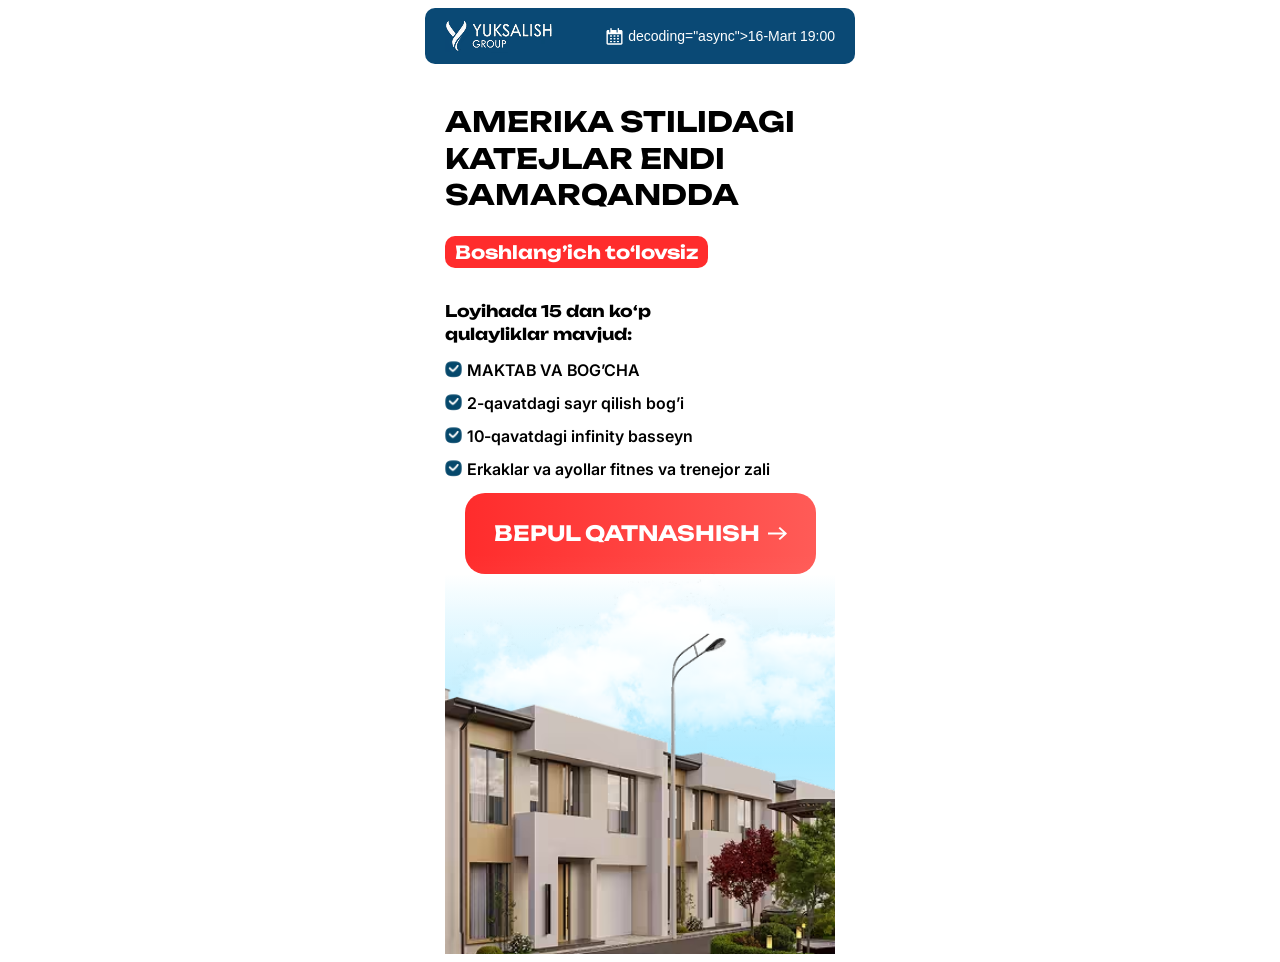
==== commit 25144a45: "add" ====
--- a/c/index.html
+++ b/c/index.html
@@ -126,8 +126,8 @@
 
   <header class="header">
     <div class="header__container">
-      <img src="./images/header/header__logo.avif" alt="logo" class="logo" width="107" height="33" loading="lazy">
-      <p class="header__text"><img src="./images/header/calendar.svg" alt="ing" width="17" height="17" loading="lazy"
+      <img src="./images/header/header__logo.avif" alt="logo" class="logo" width="107" height="33" fetchpriority="high">
+      <p class="header__text"><img src="./images/header/calendar.svg" alt="ing" width="17" height="17" fetchpriority="high">
           decoding="async">16-Mart 19:00</p>
     </div>
   </header>
@@ -151,7 +151,7 @@
             loading="lazy" decoding="async4">Erkaklar va ayollar fitnes va trenejor zali</p>
       </div>
       <button class="btn" id="open">Bepul qatnashish <img src="./images/hero/hero__arrow.svg" alt="arrow" width="19"
-          height="13" loading="lazy" decoding="async"></button>
+          height="13" fetchpriority="high" decoding="async"></button>
       <div class="hero__image-wrapper">
       </div>
     </div>
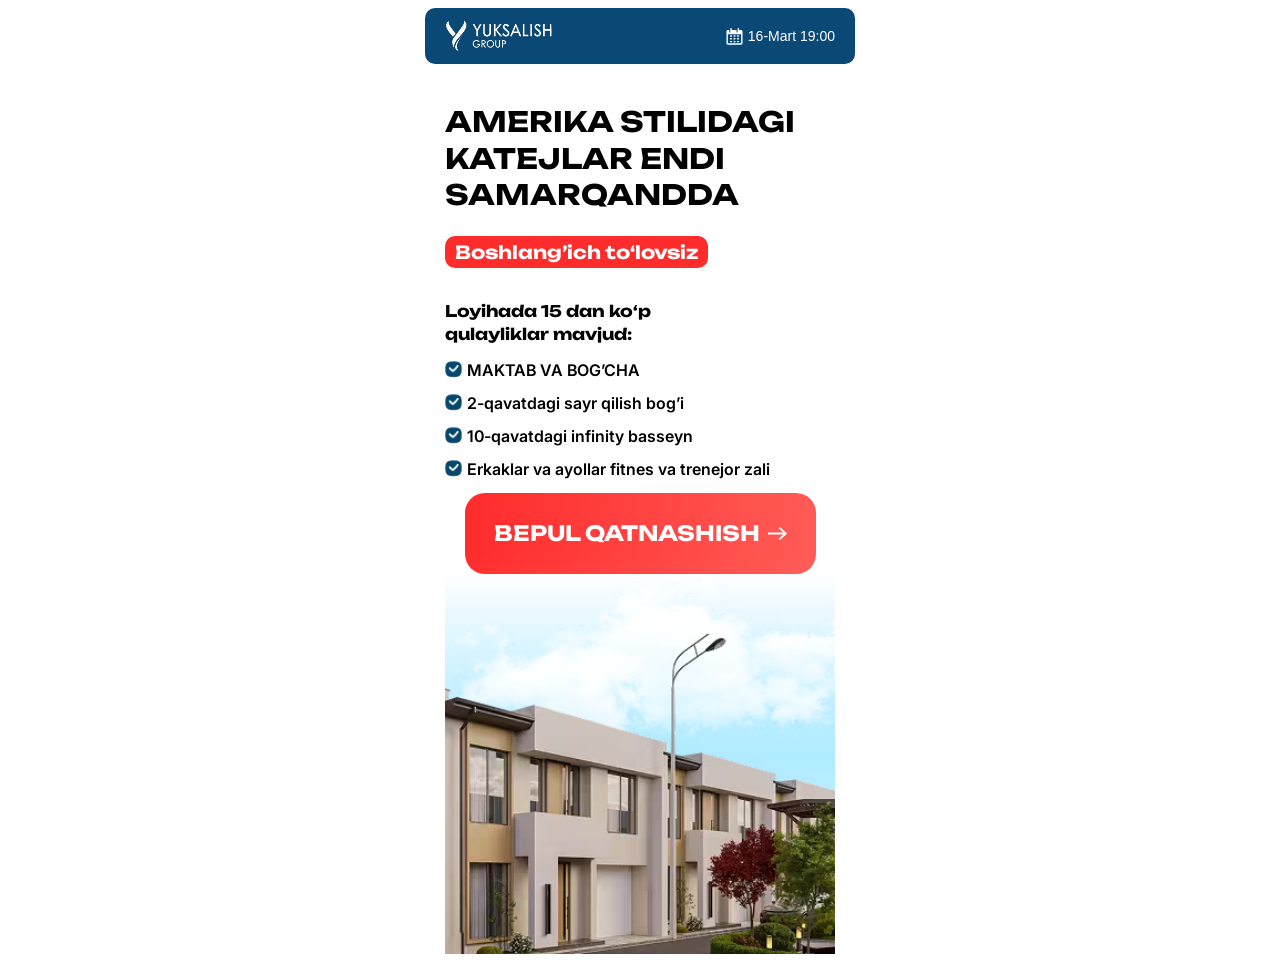
==== commit 637fe4c7: "add" ====
--- a/c/index.html
+++ b/c/index.html
@@ -126,8 +126,8 @@
 
   <header class="header">
     <div class="header__container">
-      <img src="./images/header/header__logo.avif" alt="logo" class="logo" width="107" height="33" fetchpriority="high">
-      <p class="header__text"><img src="./images/header/calendar.svg" alt="ing" width="17" height="17" fetchpriority="high">
+      <img src="./images/header/header__logo.avif" alt="logo" class="logo" width="107" height="33" loading="lazy">
+      <p class="header__text"><img src="./images/header/calendar.svg" alt="ing" width="17" height="17" loading="lazy"
           decoding="async">16-Mart 19:00</p>
     </div>
   </header>
